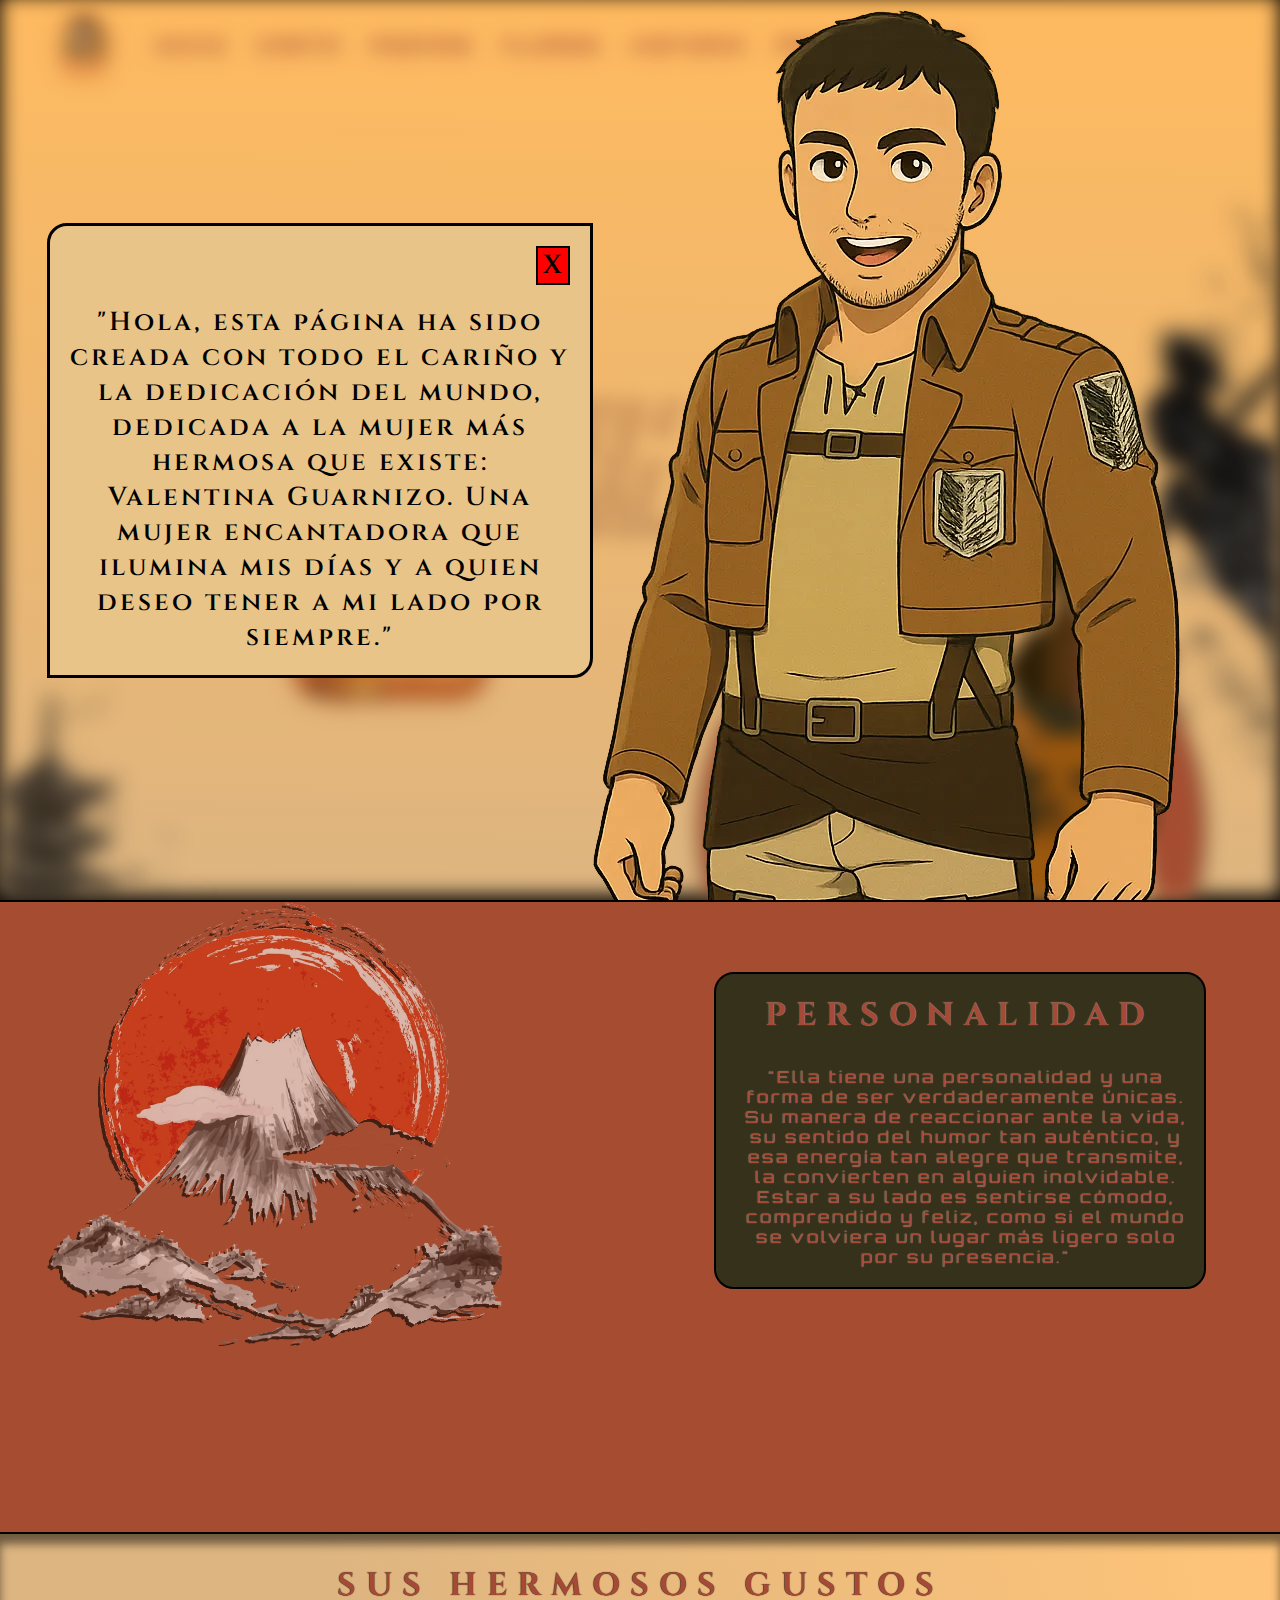
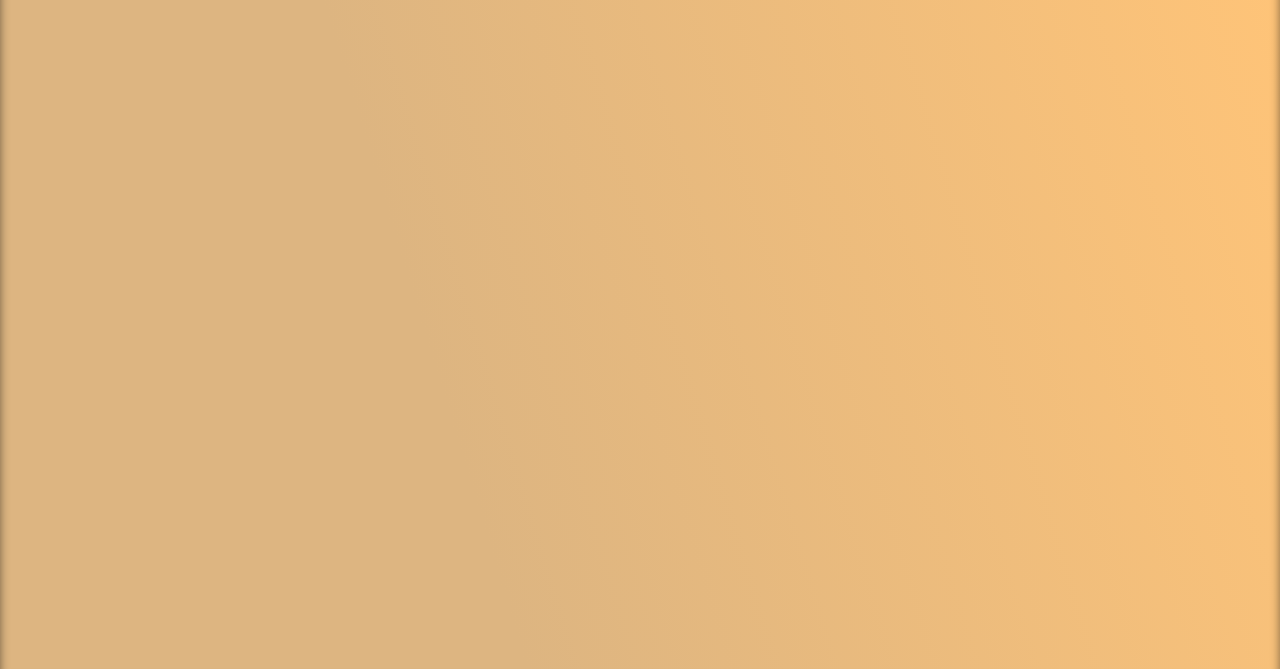
==== index.html @ e88a58d5 "prueba" ====
<!DOCTYPE html>
<html lang="en">
<head>
    <meta charset="UTF-8">
    <meta name="viewport" content="width=device-width, initial-scale=1.0">
    <title>PAGINA</title>
    <link rel="stylesheet" href="CSS/index.css">
    <link rel="icon" href="IMG/Logo.png">
</head>
<body class="body">
    <div class="proximamente">
        <p class="viaje">"Cuando el momento esté cerca, esta sección revelará la fecha y hora exacta de mi vuelo a Bucaramanga."</p>
    </div>
    <header class="pagina">
        <div class="intro">
            <div class="intro-mensaje">
                <div class="intro-carta">
                    <div class="cerrar-carta"><p class="x">X</p></div>
                    <p>"Hola, esta página ha sido creada con todo el cariño y la dedicación del mundo, dedicada a la mujer más hermosa que existe: Valentina Guarnizo. Una mujer encantadora que ilumina mis días y a quien deseo tener a mi lado por siempre."</p>
                </div>
            </div>
            <img class="intro-img" src="IMG/intro.webp" alt="">
        </div>
        <div class="menu">
            <div class="opciones-menu">
                <img class="logo" src="IMG/logo.webp" alt="">
                <p class="opciones">INICIO</p>
                <p class="opciones"><a href="">CARTA</a></p>
                <p class="opciones"><a href="">POEMAS</a></p>
                <p class="opciones"><a href="">FLORES</a></p>
                <p class="opciones"><a href="historias.html">HISTORIA</a></p>
                <p class="opciones proximo">PROXIMAMENTE</p>
            </div>
            <div class="text-menu">
                <h1 class="titulo">VALENTINA</h1>
                <p class="descripcion">"Ella no es como las demás. Es única, auténtica, un alma que brilla con luz propia. Su forma de ver el mundo, de reír, de cuidar a quienes ama, la convierte en alguien imposible de olvidar. En un mundo donde todo parece repetirse, ella es la excepción: una chica tan especial que parece sacada de un cuento, de esos que uno nunca quiere que terminen."</p>
                <img class="teddy" src="IMG/teddy.webp" alt="">
                <img class="torre" src="IMG/torre.webp" alt="">
            </div>
            <div class="imagen-container imagen-container-animation">
                <img class="samurai" src="IMG/samurai.webp" alt="">
                <img class="menu-img" src="IMG/valentina.webp" alt="">
            </div>
        </div>
    </header>
    <main>
        <div class="personalidad">
            <img class="titan" src="IMG/titan.webp" alt="">
            <img class="montaña" src="IMG/montaña.webp" alt="">
            <div class="personalidad-text">
                <div class="carta-personalidad">
                    <h1 class="titulo-personalidad">PERSONALIDAD</h1>
                    <p class="descripcion-personalidad">"Ella tiene una personalidad y una forma de ser verdaderamente únicas. Su manera de reaccionar ante la vida, su sentido del humor tan auténtico, y esa energía tan alegre que transmite, la convierten en alguien inolvidable. Estar a su lado es sentirse cómodo, comprendido y feliz, como si el mundo se volviera un lugar más ligero solo por su presencia."</p>
                </div>
            </div>
        </div>
        <div class="gustos">
            <h1 class="titulo-gustos" >SUS HERMOSOS GUSTOS</h1>
            <div class="container-tarjeta">
                <div class="tarjeta" >
                    <h2 class="titulo-gustos-tarjeta">FRESAS CON CREMA</h2>
                    <img class="img-tarjeta-fresas img-tarjeta" src="IMG/fresas.webp" alt="">
                    <div class="adiccional">
                        <p>"Ama las flores, Stitch y las crispetas con salsa de tomate."</p>
                    </div>
                </div>
                <div class="tarjeta" >
                    <h2 class="titulo-gustos-tarjeta">VOLEIBOL</h2>
                    <img class="img-tarjeta-voleibol img-tarjeta"  src="IMG/tdportada.webp" alt="">
                    <div class="adiccional">
                        <p>"Le gusta el voleibol, regañarme, enojarse… y yo, feliz. Ah, y también el taekwondo."</p>
                    </div>
                </div>
                <div class="tarjeta" >
                    <h2 class="titulo-gustos-tarjeta">VIDEOJUEGOS</h2>
                    <img class="img-tarjeta-videojuegos img-tarjeta" src="IMG/videojuegos.webp" alt="">
                    <div class="adiccional">
                        <p>"Ama Resident Evil, construir en Minecraft y jugar Roblox. Yo, feliz con cualquier juego… si es con ella."</p>
                    </div>
                </div>
            </div>
        </div>
    </main>
    <script src="JS/index.js"></script>
</body>
</html>
---- CSS/index.css ----
@import url('https://fonts.googleapis.com/css2?family=Orbitron:wght@400;700&display=swap');
@import url('https://fonts.googleapis.com/css2?family=Cinzel:wght@400;700&display=swap');
body {
    font-family: 'Orbitron', sans-serif;
    height: 100vh;
    background: rgb(221,181,129);
    background: linear-gradient(1deg, rgba(221,181,129,1) 0%, rgba(255,186,95,1) 100%); 
    color: var(--letra);
    overflow-x: hidden;
}
.proximamente{
    position: fixed;
    z-index: 5;
    text-align: center;
    height: 90px;
    width:100%;
    transform: translateY(-150px);
    color: #fff;
    text-shadow: -1px 1px #000;
    align-items: center;
    justify-content: center;
}
.proximamenteAnimacion{
    animation: proximamente 8s;
}
@keyframes proximamente {
    0%, 100%{
        transform: translateY(-150px);
    } 5%, 95%{
        transform: translateY(0px);
    }
}
.viaje{
    border-radius: 0px 0px 10px 10px;
    border: solid 2px #000;
    height: 100%;
    padding: 10px;
    display: flex;
    justify-content: center;
    align-items: center;
    margin: 0 auto;
    text-align: center;
    background: #ac5737;
    width: 50%;
}

:root{
    --fondo:#ddb581;
    --color-secundario:  #a64d31;
    --letra: #a54a37;
}
*{
    text-decoration: none;
    margin: 0;
    padding: 0;
    color: var(--colores-letras);
    letter-spacing: 3px;
    user-select: none;
}
.menu{
    position: relative;
    height: 100vh;
    overflow: hidden;
    filter: blur(10px);
}
.intro{
    z-index: 2;
    position:absolute;
    width: 100%;
    height: 100%;
    display: grid;
    grid-template-columns: 50% 50%;
}

.intro-mensaje{
    display: flex;
    justify-content: center;
    align-items: center;
}
.intro-carta{
    text-align: center;
    font-weight: 600;
    font-family: 'Cinzel', serif;
    font-size: 26px;
    padding: 20px;
    color: #000;
    background: #e9c488;
    border-radius: 20px 0px 20px 0px;
    border: solid 3px #000;
    width: 500px;
    height: fit-content;
}
.x{
    width: fit-content;
    background: red;
    border: solid 2px #000;
    width: 30px;
    cursor: pointer;
    margin-bottom: 10px;
    z-index: 3;
}
.cerrar-carta{
    display: flex;
    flex-direction: row-reverse;
    width: 100%;
    color: #000;
    margin-bottom: 10px;
}
.intro-img{
    position: absolute;
    z-index: 2;
    right: -10%;
}
.logo{
    width: 70px;
    margin-right: 20px;
}
.opciones-menu{
    display: flex;
    margin-top: 10px;
    margin-left: 50px;
    align-items: center;
}
.opciones{
    font-weight: 800;
    margin: 15px;
    cursor: pointer;
    font-size: 17px;
    transition: 100ms;
    text-shadow: 0px 0px 1px var(--color-secundario);
}
.opciones:hover{
    opacity: 0.7;
    transform: translateY(-2px);
}
.imagen-container{
    width: 500px;
    border-radius: 50%;
    height: 500px;
    right: 6%;
    bottom: -20%;
    position: absolute;
    background: var(--color-secundario);
    box-shadow: 0px 0px 8px #35301a;
    animation: zoom-alreves 3s infinite;
    will-change: animation;
    border: solid 1px #000;
}
@keyframes zoom-alreves {
    0%,100%{
        transform: scale(1.07);
        opacity: 0.9;
    } 50%{
        transform: scale(1.0);
        opacity: 1;
    }
}
.menu-img{
    position: absolute;
    width: 700px;
    top: -150px;
    right: -100px;
    animation: zoom 3s infinite;
    will-change: animation;
}
@keyframes zoom {
    0%,100%{
        transform: scale(1.0) rotate(0deg) translateX(0px);
        opacity: 1;
    } 50%{
        transform: scale(1.12) rotate(-4deg) translateX(-30px);
    } 
}
.text-menu{
    width: 600px;
    height: 100%;
    text-align: center;
    display: flex;
    flex-direction: column;
    justify-content: center;
    margin-left: 90px;
}
.titulo{
    letter-spacing: 10px;
    font-family: 'Cinzel', serif;
    margin-bottom: 40px;
    font-size: 40px;
    animation: parpadeo 2s infinite;
    text-shadow: 0px 0px 2px #000;
}
.descripcion{
    text-shadow: 0px 0px 2px #000;
}
@keyframes parpadeo {
    0%,100%{
        opacity: 1;
        transform: scale(1.03);
    } 50%{
        opacity: 0.8;
        transform: scale(1);
    }
}
.teddy{
    width: 200px;
    margin: 0 auto;
    opacity: 0.8;
    cursor: pointer;
    filter: drop-shadow(0px 0px 8px var(--color-secundario));
    transition: 200ms;
}
.teddy:hover{
    transform: scale(1.08) translateY(-5px) rotate(2deg);
    opacity: 1;
}
.pagina{
    height: 100vh;
    box-shadow: inset 0px -5px 20px #000;
    position: relative;
    overflow: hidden;
}
.samurai{
    position: absolute;
    right: -55%;
    width: 400px;
    top: -70%;
    rotate: -30deg;
    filter: drop-shadow(0px 0px 8px #000);
}
.torre{
    position: absolute;
    width: 350px;
    z-index: 1;
    will-change: animation;
    left: -8%;
    bottom: -30%;
    filter: drop-shadow(0px 0px 8px #000);
    transform: scale(0.8);
    opacity: 0.8;
    transition: 500ms;
}
.torre:hover{
    transform: scale(0.9);
    opacity: 0.9;
}

/* Main */
.personalidad{
    height: 70vh;
    background: var(--color-secundario);
    border-top: solid 2px #000;
    overflow: hidden;
    display: grid;
    grid-template-columns: 50% 50%;
    position: relative;
}

.titan{
    width: 700px;
    filter: drop-shadow(-3px 3px 0px #000);
    opacity: 0;
    transform: translateX(-400px);
    z-index: 1;
    
    transition: 500ms;
}
.titanAnimacion{
    transition-delay: 200ms;
    opacity: 1;
    transform: translateX(0px);
}

.personalidad-text{
    text-shadow: 0px 0px 1px #ffffffa2;
    color: var(--letra);
    width: 100%;
    height: 100%;
    text-align: center;
}
.titulo-personalidad{
    letter-spacing: 10px;
    font-family: 'Cinzel', serif;
    animation: parpadeo 2s infinite;
    margin-bottom: 30px;
}
.descripcion-personalidad{
    z-index: 1;
    width: 460px;
    margin: 0 auto;
}
.carta-personalidad{
    width: 70%;
    border: solid 2px #000;
    margin: 0 auto;
    margin-top: 70px;
    padding: 20px;
    background: #36311a;
    position: relative;
    border-radius: 20px;
}
.montaña{
    filter: drop-shadow(-3px 3px 0px #000);
    opacity: 0.6;
    position: absolute;
    width: 550px;
    top: -10%;
}
.tarjeta{
    position: relative;
    text-align: center;
    height: 400px;
    border: solid 2px #000;
    width: 350px;
    margin: 20px;
    border-radius: 15px;
    overflow: hidden;
    padding: 15px;
    background: rgb(166,77,49);
    background: linear-gradient(73deg, rgba(166,77,49,1) 35%, rgba(161,50,16,1) 100%);     
    color: var(--fondo);
    cursor: pointer;
    box-shadow: 0px 0px 8px #000;
}
.container-tarjeta{
    justify-content: center;
    align-items: center;
    display: flex;
    flex-direction: row;
    flex-wrap: wrap;
    opacity: 0;
    transition: 500ms;
}
.container-tarjeta-animation{
    transition-delay: 200ms;
    opacity: 1;
}
.gustos{
    
    box-shadow: inset 0px 10px 10px #00000081;
    text-align: center;
    padding-bottom: 30px;
    padding-top: 30px;
    text-shadow: 0px 0px 1px #000;
    font-family: 'Cinzel', serif;
    background: rgb(221,181,129);
    background: linear-gradient(73deg, rgba(221,181,129,1) 35%, rgba(255,196,120,1) 100%);
    border-top: solid 2px #000;
    width: 100%;
    height: 75vh;
    overflow: hidden;
}
.img-tarjeta{
    transition: 200ms;
}
.img-tarjeta:hover{
    transform: translateY(-8px) scale(1.04);
    filter: drop-shadow(-20px 10px 20px #00000096);
}
.img-tarjeta-fresas{
    width: 350px;
}

.img-tarjeta-voleibol{
    position: absolute;
    left: -10%;
    width: 520px;
}
.img-tarjeta-videojuegos{
    width: 600px;
    position: absolute;
    left: -10%;
    bottom: -10%;
}
.titulo-gustos{
    animation: parpadeo 2s infinite;
    letter-spacing: 10px;
}
.titulo-gustos-tarjeta{
    width: 100%;
    text-shadow: 0px 0px 8px #000;
    padding-bottom: 10px;
}
.adiccional{
    position: absolute;
    bottom: 0;
    right: 0;
    padding-bottom: 5px;
    padding-top: 5px;
    z-index: 2;
    width: 100%;
    text-shadow: -1px 1px #000;
    background: var(--color-secundario);
    font-size: 13px;
    color: #fff;
}
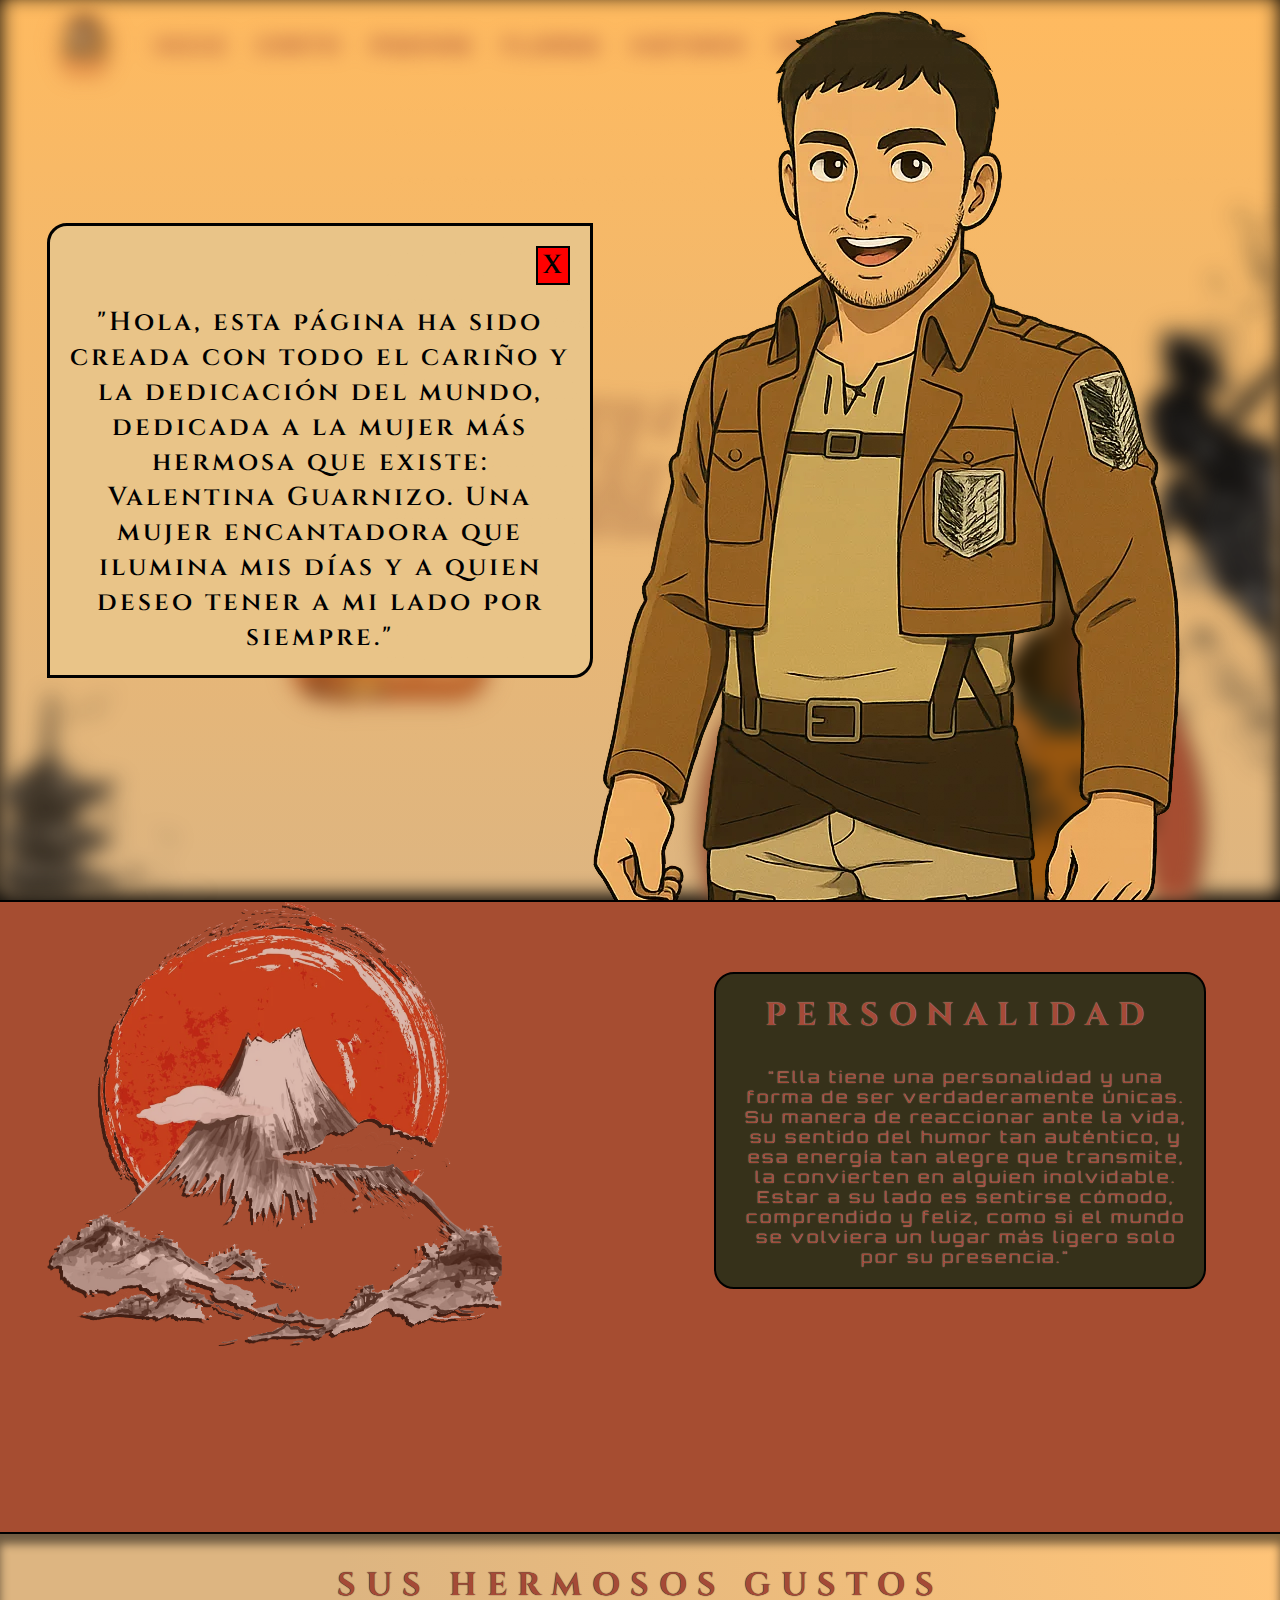
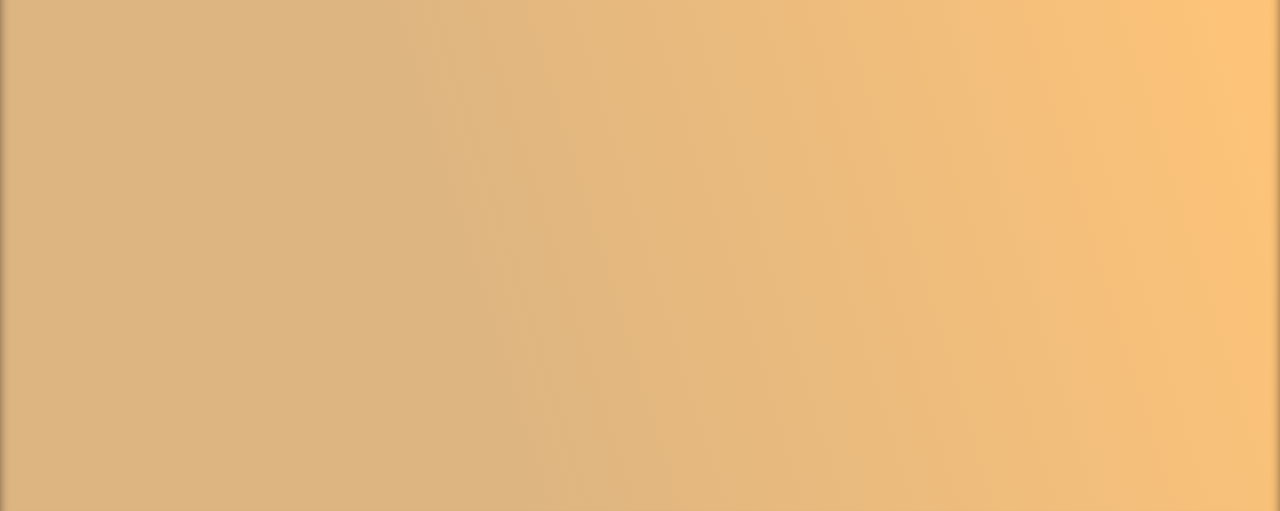
==== commit 16a8a1b5: "Arreglos" ====
--- a/index.html
+++ b/index.html
@@ -3,9 +3,9 @@
 <head>
     <meta charset="UTF-8">
     <meta name="viewport" content="width=device-width, initial-scale=1.0">
-    <title>PAGINA</title>
+    <title>Valentina</title>
     <link rel="stylesheet" href="CSS/index.css">
-    <link rel="icon" href="IMG/Logo.png">
+    <link rel="icon" href="IMG/logo.webp">
 </head>
 <body class="body">
     <div class="proximamente">
@@ -66,7 +66,7 @@
                 </div>
                 <div class="tarjeta" >
                     <h2 class="titulo-gustos-tarjeta">VOLEIBOL</h2>
-                    <img class="img-tarjeta-voleibol img-tarjeta"  src="IMG/tdportada.webp" alt="">
+                    <img class="img-tarjeta-voleibol img-tarjeta"  src="IMG/volei.webp" alt="">
                     <div class="adiccional">
                         <p>"Le gusta el voleibol, regañarme, enojarse… y yo, feliz. Ah, y también el taekwondo."</p>
                     </div>
--- a/CSS/index.css
+++ b/CSS/index.css
@@ -345,7 +345,7 @@
     background: linear-gradient(73deg, rgba(221,181,129,1) 35%, rgba(255,196,120,1) 100%);
     border-top: solid 2px #000;
     width: 100%;
-    height: 75vh;
+    height: fit-content;
     overflow: hidden;
 }
 .img-tarjeta{
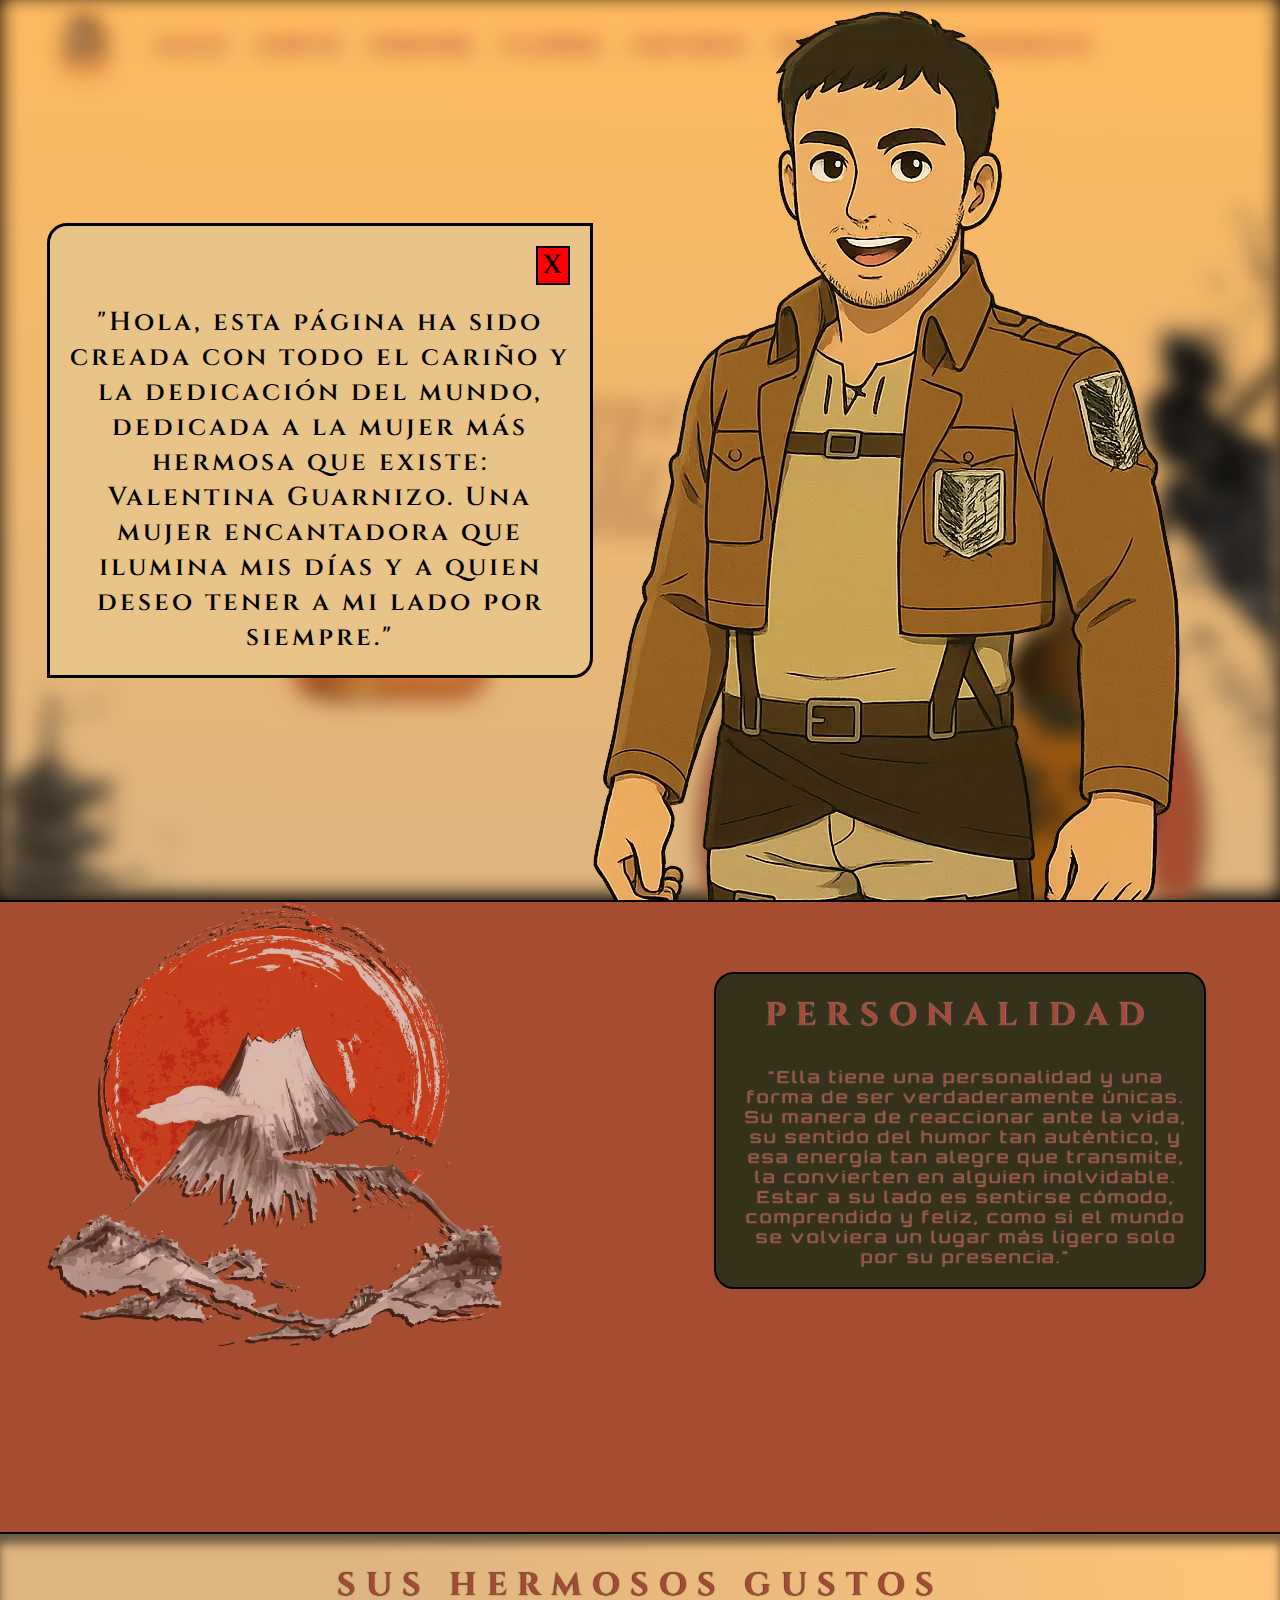
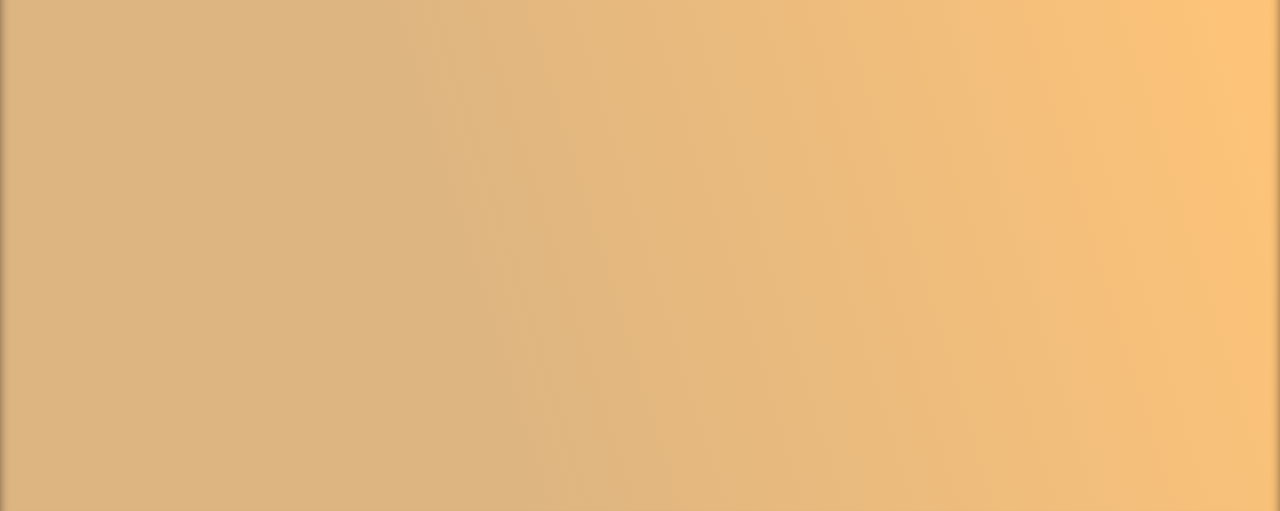
==== commit d542cc62: "Agregando carrusel" ====
--- a/index.html
+++ b/index.html
@@ -8,79 +8,87 @@
     <link rel="icon" href="IMG/logo.webp">
 </head>
 <body class="body">
-    <div class="proximamente">
-        <p class="viaje">"Cuando el momento esté cerca, esta sección revelará la fecha y hora exacta de mi vuelo a Bucaramanga."</p>
-    </div>
-    <header class="pagina">
-        <div class="intro">
-            <div class="intro-mensaje">
-                <div class="intro-carta">
-                    <div class="cerrar-carta"><p class="x">X</p></div>
-                    <p>"Hola, esta página ha sido creada con todo el cariño y la dedicación del mundo, dedicada a la mujer más hermosa que existe: Valentina Guarnizo. Una mujer encantadora que ilumina mis días y a quien deseo tener a mi lado por siempre."</p>
+    <div class="carrusel">
+        <div class="inicio">
+            <div class="proximamente">
+                <p class="viaje">"Cuando el momento esté cerca, esta sección revelará la fecha y hora exacta de mi vuelo a Bucaramanga."</p>
+            </div>
+            <header class="pagina">
+                <div class="intro">
+                    <div class="intro-mensaje">
+                        <div class="intro-carta">
+                            <div class="cerrar-carta"><p class="x">X</p></div>
+                            <p>"Hola, esta página ha sido creada con todo el cariño y la dedicación del mundo, dedicada a la mujer más hermosa que existe: Valentina Guarnizo. Una mujer encantadora que ilumina mis días y a quien deseo tener a mi lado por siempre."</p>
+                        </div>
+                    </div>
+                    <img class="intro-img" src="IMG/intro.webp" alt="">
                 </div>
-            </div>
-            <img class="intro-img" src="IMG/intro.webp" alt="">
-        </div>
-        <div class="menu">
-            <div class="opciones-menu">
-                <img class="logo" src="IMG/logo.webp" alt="">
-                <p class="opciones">INICIO</p>
-                <p class="opciones"><a href="">CARTA</a></p>
-                <p class="opciones"><a href="">POEMAS</a></p>
-                <p class="opciones"><a href="">FLORES</a></p>
-                <p class="opciones"><a href="historias.html">HISTORIA</a></p>
-                <p class="opciones proximo">PROXIMAMENTE</p>
-            </div>
-            <div class="text-menu">
-                <h1 class="titulo">VALENTINA</h1>
-                <p class="descripcion">"Ella no es como las demás. Es única, auténtica, un alma que brilla con luz propia. Su forma de ver el mundo, de reír, de cuidar a quienes ama, la convierte en alguien imposible de olvidar. En un mundo donde todo parece repetirse, ella es la excepción: una chica tan especial que parece sacada de un cuento, de esos que uno nunca quiere que terminen."</p>
-                <img class="teddy" src="IMG/teddy.webp" alt="">
-                <img class="torre" src="IMG/torre.webp" alt="">
-            </div>
-            <div class="imagen-container imagen-container-animation">
-                <img class="samurai" src="IMG/samurai.webp" alt="">
-                <img class="menu-img" src="IMG/valentina.webp" alt="">
-            </div>
-        </div>
-    </header>
-    <main>
-        <div class="personalidad">
-            <img class="titan" src="IMG/titan.webp" alt="">
-            <img class="montaña" src="IMG/montaña.webp" alt="">
-            <div class="personalidad-text">
-                <div class="carta-personalidad">
-                    <h1 class="titulo-personalidad">PERSONALIDAD</h1>
-                    <p class="descripcion-personalidad">"Ella tiene una personalidad y una forma de ser verdaderamente únicas. Su manera de reaccionar ante la vida, su sentido del humor tan auténtico, y esa energía tan alegre que transmite, la convierten en alguien inolvidable. Estar a su lado es sentirse cómodo, comprendido y feliz, como si el mundo se volviera un lugar más ligero solo por su presencia."</p>
-                </div>
-            </div>
-        </div>
-        <div class="gustos">
-            <h1 class="titulo-gustos" >SUS HERMOSOS GUSTOS</h1>
-            <div class="container-tarjeta">
-                <div class="tarjeta" >
-                    <h2 class="titulo-gustos-tarjeta">FRESAS CON CREMA</h2>
-                    <img class="img-tarjeta-fresas img-tarjeta" src="IMG/fresas.webp" alt="">
-                    <div class="adiccional">
-                        <p>"Ama las flores, Stitch y las crispetas con salsa de tomate."</p>
+                <div class="menu">
+                    <div class="opciones-menu">
+                        <img class="logo" src="IMG/logo.webp" alt="">
+                        <p class="opciones">INICIO</p>
+                        <p class="opciones"><a href="">CARTA</a></p>
+                        <p class="opciones"><a href="">POEMAS</a></p>
+                        <p class="opciones"><a href="">FLORES</a></p>
+                        <p class="opciones"><a href="historias.html">HISTORIA</a></p>
+                        <p class="opciones animes">ANIMES</p>
+                        <p class="opciones proximo">PROXIMAMENTE</p>
+                    </div>
+                    <div class="text-menu">
+                        <h1 class="titulo">VALENTINA</h1>
+                        <p class="descripcion">"Ella no es como las demás. Es única, auténtica, un alma que brilla con luz propia. Su forma de ver el mundo, de reír, de cuidar a quienes ama, la convierte en alguien imposible de olvidar. En un mundo donde todo parece repetirse, ella es la excepción: una chica tan especial que parece sacada de un cuento, de esos que uno nunca quiere que terminen."</p>
+                        <img class="teddy" src="IMG/teddy.webp" alt="">
+                        <img class="torre" src="IMG/torre.webp" alt="">
+                    </div>
+                    <div class="imagen-container imagen-container-animation">
+                        <img class="samurai" src="IMG/samurai.webp" alt="">
+                        <img class="menu-img" src="IMG/valentina.webp" alt="">
                     </div>
                 </div>
-                <div class="tarjeta" >
-                    <h2 class="titulo-gustos-tarjeta">VOLEIBOL</h2>
-                    <img class="img-tarjeta-voleibol img-tarjeta"  src="IMG/volei.webp" alt="">
-                    <div class="adiccional">
-                        <p>"Le gusta el voleibol, regañarme, enojarse… y yo, feliz. Ah, y también el taekwondo."</p>
+            </header>
+            <main>
+                <div class="personalidad">
+                    <img class="titan" src="IMG/titan.webp" alt="">
+                    <img class="montaña" src="IMG/montaña.webp" alt="">
+                    <div class="personalidad-text">
+                        <div class="carta-personalidad">
+                            <h1 class="titulo-personalidad">PERSONALIDAD</h1>
+                            <p class="descripcion-personalidad">"Ella tiene una personalidad y una forma de ser verdaderamente únicas. Su manera de reaccionar ante la vida, su sentido del humor tan auténtico, y esa energía tan alegre que transmite, la convierten en alguien inolvidable. Estar a su lado es sentirse cómodo, comprendido y feliz, como si el mundo se volviera un lugar más ligero solo por su presencia."</p>
+                        </div>
                     </div>
                 </div>
-                <div class="tarjeta" >
-                    <h2 class="titulo-gustos-tarjeta">VIDEOJUEGOS</h2>
-                    <img class="img-tarjeta-videojuegos img-tarjeta" src="IMG/videojuegos.webp" alt="">
-                    <div class="adiccional">
-                        <p>"Ama Resident Evil, construir en Minecraft y jugar Roblox. Yo, feliz con cualquier juego… si es con ella."</p>
+                <div class="gustos">
+                    <h1 class="titulo-gustos" >SUS HERMOSOS GUSTOS</h1>
+                    <div class="container-tarjeta">
+                        <div class="tarjeta" >
+                            <h2 class="titulo-gustos-tarjeta">FRESAS CON CREMA</h2>
+                            <img class="img-tarjeta-fresas img-tarjeta" src="IMG/fresas.webp" alt="">
+                            <div class="adiccional">
+                                <p>"Ama las flores, Stitch y las crispetas con salsa de tomate."</p>
+                            </div>
+                        </div>
+                        <div class="tarjeta" >
+                            <h2 class="titulo-gustos-tarjeta">VOLEIBOL</h2>
+                            <img class="img-tarjeta-voleibol img-tarjeta"  src="IMG/volei.webp" alt="">
+                            <div class="adiccional">
+                                <p>"Le gusta el voleibol, regañarme, enojarse… y yo, feliz. Ah, y también el taekwondo."</p>
+                            </div>
+                        </div>
+                        <div class="tarjeta" >
+                            <h2 class="titulo-gustos-tarjeta">VIDEOJUEGOS</h2>
+                            <img class="img-tarjeta-videojuegos img-tarjeta" src="IMG/videojuegos.webp" alt="">
+                            <div class="adiccional">
+                                <p>"Ama Resident Evil, construir en Minecraft y jugar Roblox. Yo, feliz con cualquier juego… si es con ella."</p>
+                            </div>
+                        </div>
                     </div>
                 </div>
-            </div>
+            </main>
         </div>
-    </main>
+        <div>
+            <h1>HOLA</h1>
+        </div>
+    </div>
     <script src="JS/index.js"></script>
 </body>
 </html>--- a/CSS/index.css
+++ b/CSS/index.css
@@ -392,3 +392,26 @@
     font-size: 13px;
     color: #fff;
 }
+.inicio{
+    width: 100vw;
+}
+
+.body{
+    width: 100vw;
+}
+.carrusel{
+    position: absolute;
+    top: 0;
+    left: 0;
+    height: fit-content;
+    right: 0;
+    bottom: 0;
+    transform: translateX(0vw);
+    display: flex;
+    width: fit-content;
+    transition: 600ms;
+}
+.animeCarrusel{
+    transform: translateX(-100vw);
+    transition: 600ms;
+}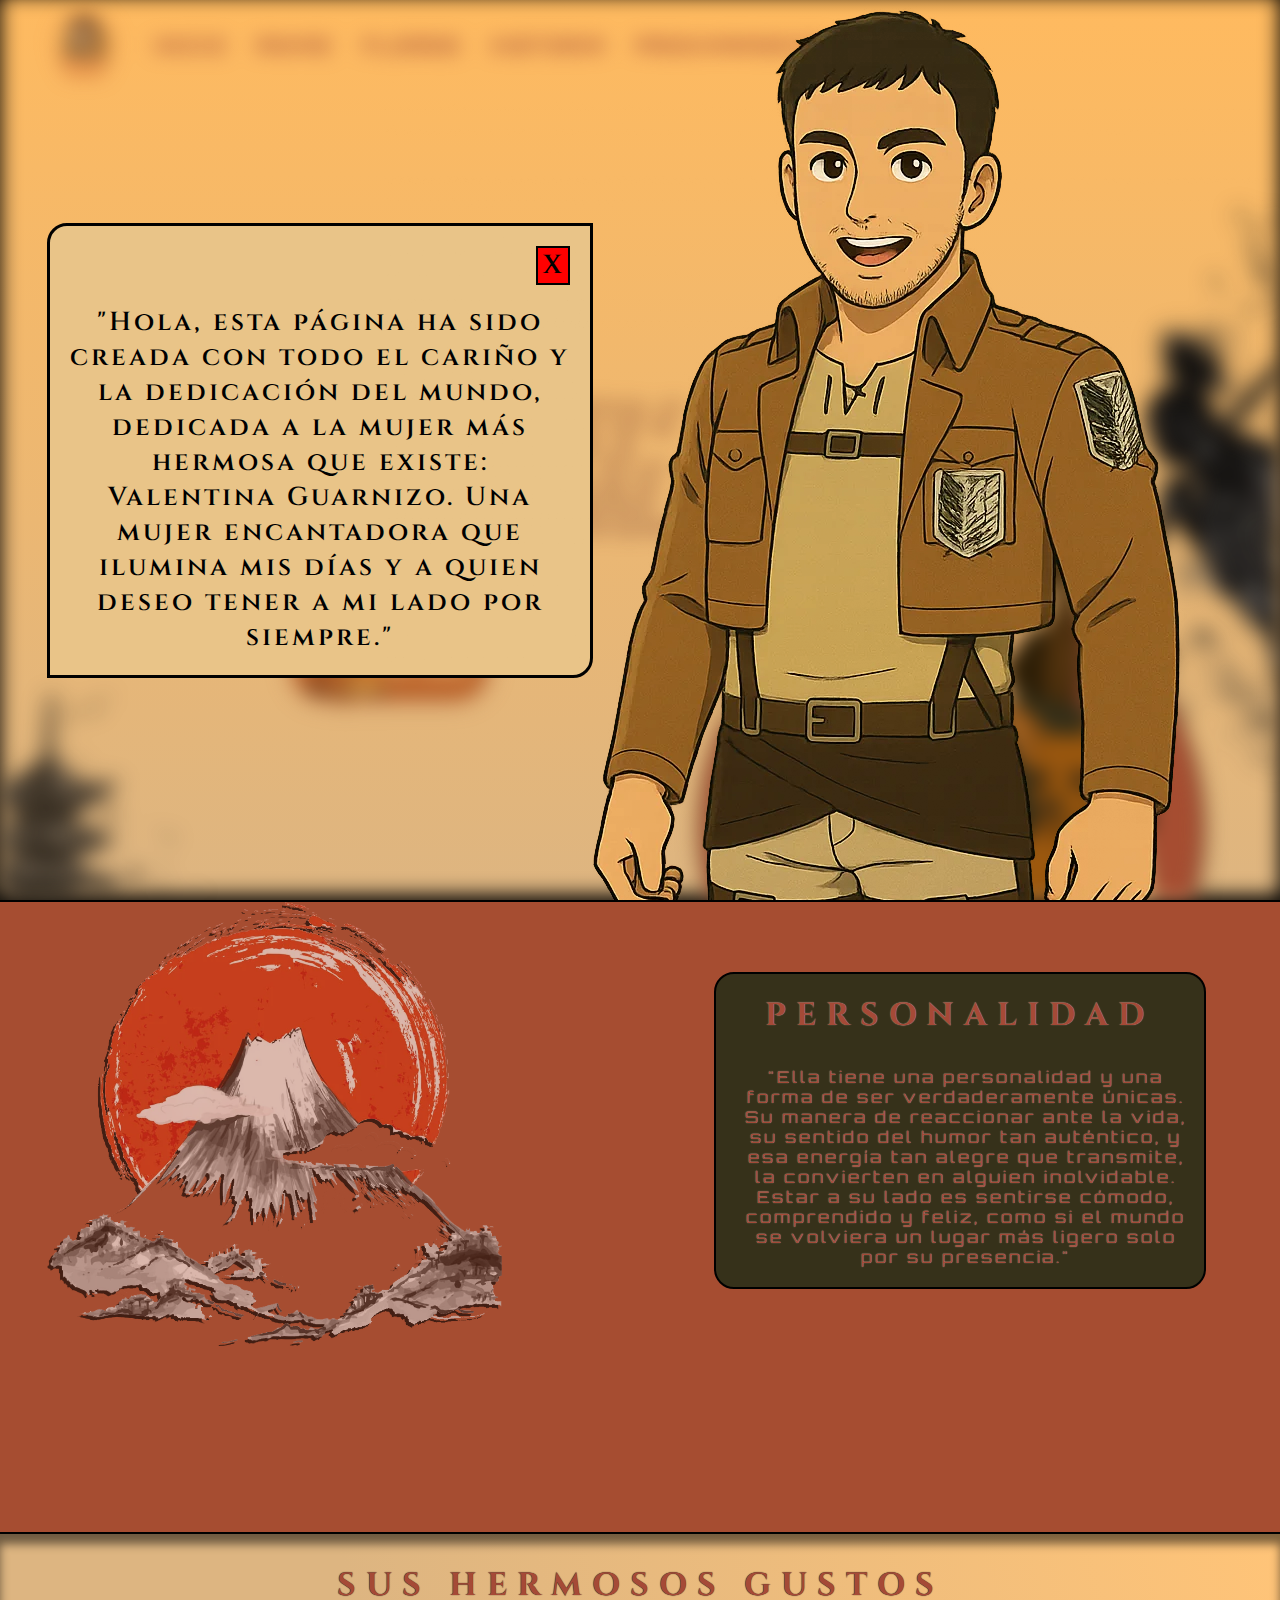
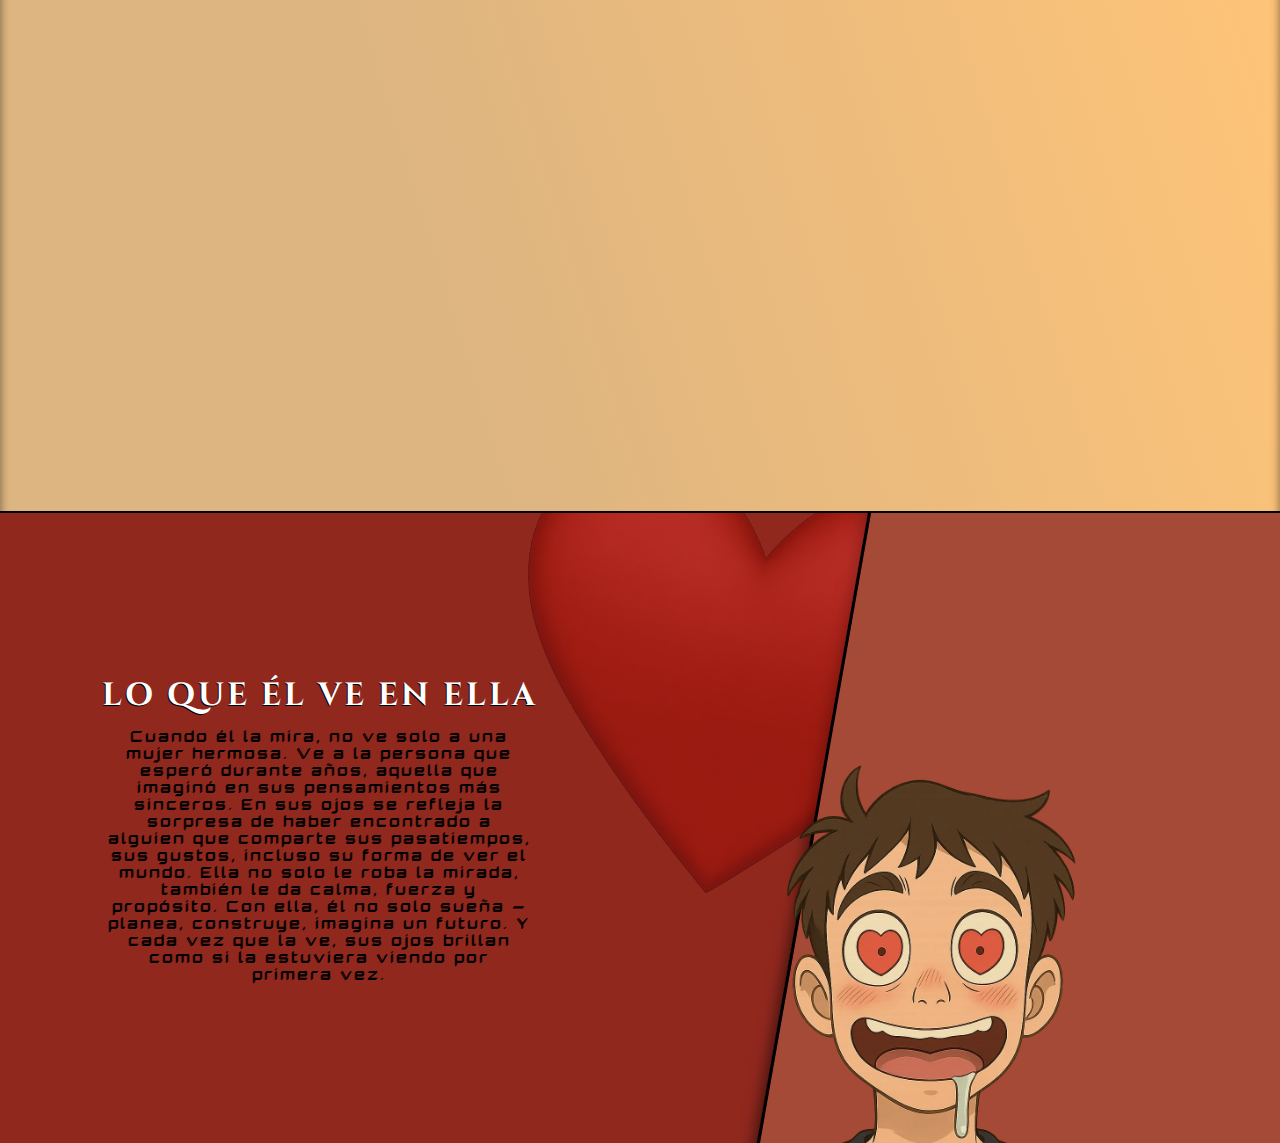
==== commit e7a0b2e4: "New codigo" ====
--- a/index.html
+++ b/index.html
@@ -27,11 +27,9 @@
                     <div class="opciones-menu">
                         <img class="logo" src="IMG/logo.webp" alt="">
                         <p class="opciones">INICIO</p>
-                        <p class="opciones"><a href="">CARTA</a></p>
-                        <p class="opciones"><a href="">POEMAS</a></p>
+                        <p class="opciones animes">ANIME</p>
                         <p class="opciones"><a href="">FLORES</a></p>
                         <p class="opciones"><a href="historias.html">HISTORIA</a></p>
-                        <p class="opciones animes">ANIMES</p>
                         <p class="opciones proximo">PROXIMAMENTE</p>
                     </div>
                     <div class="text-menu">
@@ -83,6 +81,16 @@
                         </div>
                     </div>
                 </div>
+                <div class="LaVeo">
+                    <div class="titulo-contain">
+                        <div class="fondo"><img class="corazon" src="IMG/corazon.webp" alt=""></div>
+                        <div class="titulo-enamorado">
+                            <h1>LO QUE ÉL VE EN ELLA</h1>
+                            <p>Cuando él la mira, no ve solo a una mujer hermosa. Ve a la persona que esperó durante años, aquella que imaginó en sus pensamientos más sinceros. En sus ojos se refleja la sorpresa de haber encontrado a alguien que comparte sus pasatiempos, sus gustos, incluso su forma de ver el mundo. Ella no solo le roba la mirada, también le da calma, fuerza y propósito. Con ella, él no solo sueña —planea, construye, imagina un futuro. Y cada vez que la ve, sus ojos brillan como si la estuviera viendo por primera vez.</p>
+                        </div>
+                    </div>
+                    <img class="enamorado" src="IMG/enamorado.webp" alt="">
+                </div>
             </main>
         </div>
         <div>
--- a/CSS/index.css
+++ b/CSS/index.css
@@ -411,7 +411,77 @@
     width: fit-content;
     transition: 600ms;
 }
+h1{
+    animation: parpadeo 2s infinite;
+    font-family: 'Cinzel', serif;
+}
 .animeCarrusel{
     transform: translateX(-100vw);
     transition: 600ms;
+}
+.LaVeo{
+    display: grid;
+    position: relative;
+    grid-template-columns: 50% 50%;
+    background: var(--letra);
+    border-top: solid 2px #000;
+    height: 70vh;
+    overflow: hidden;
+    color: #000;
+}
+.enamorado{
+    position: absolute;
+    width: 450px;
+    right: 10%;
+    bottom: -30vh;
+    z-index: 1;
+    animation: enamorado 1s infinite;
+    will-change: animation;
+}
+@keyframes enamorado {
+    0%,100%{
+        transform: scale(1.0);
+        filter: drop-shadow(0px 0px 2px #ae0a0a);
+    } 50%{
+        transform: scale(1.1);
+        filter: drop-shadow(0px 0px 18px #ae0a0a);
+    }
+}
+.titulo-enamorado{
+    width: 70%;
+    text-align: center;
+    text-shadow: -1px 1px #000;
+    color: #ffffff;
+    z-index: 2;
+}
+.titulo-enamorado p{
+    font-size: 14px;
+    width: 95%;
+    margin: 0 auto;
+    margin-top: 10px;
+    color: #000000;
+}
+.titulo-contain{
+    display: flex;
+    justify-content: center;
+    align-items: center;
+    width: 100%;
+    height: 100%;
+    position: relative;
+}
+.fondo{
+    border-right: solid 2px #000;
+    position: absolute;
+    background: #7a000074;
+    width: 95%;
+    overflow: hidden;
+    height: 100%;
+    transform: rotate(10deg) scale(1.6);
+    box-shadow: inset -1px 0px 10px #000000a5;
+}
+.corazon{
+    width: 360px;
+    position: absolute;
+    right: -20%;
+    opacity: 0.5;
 }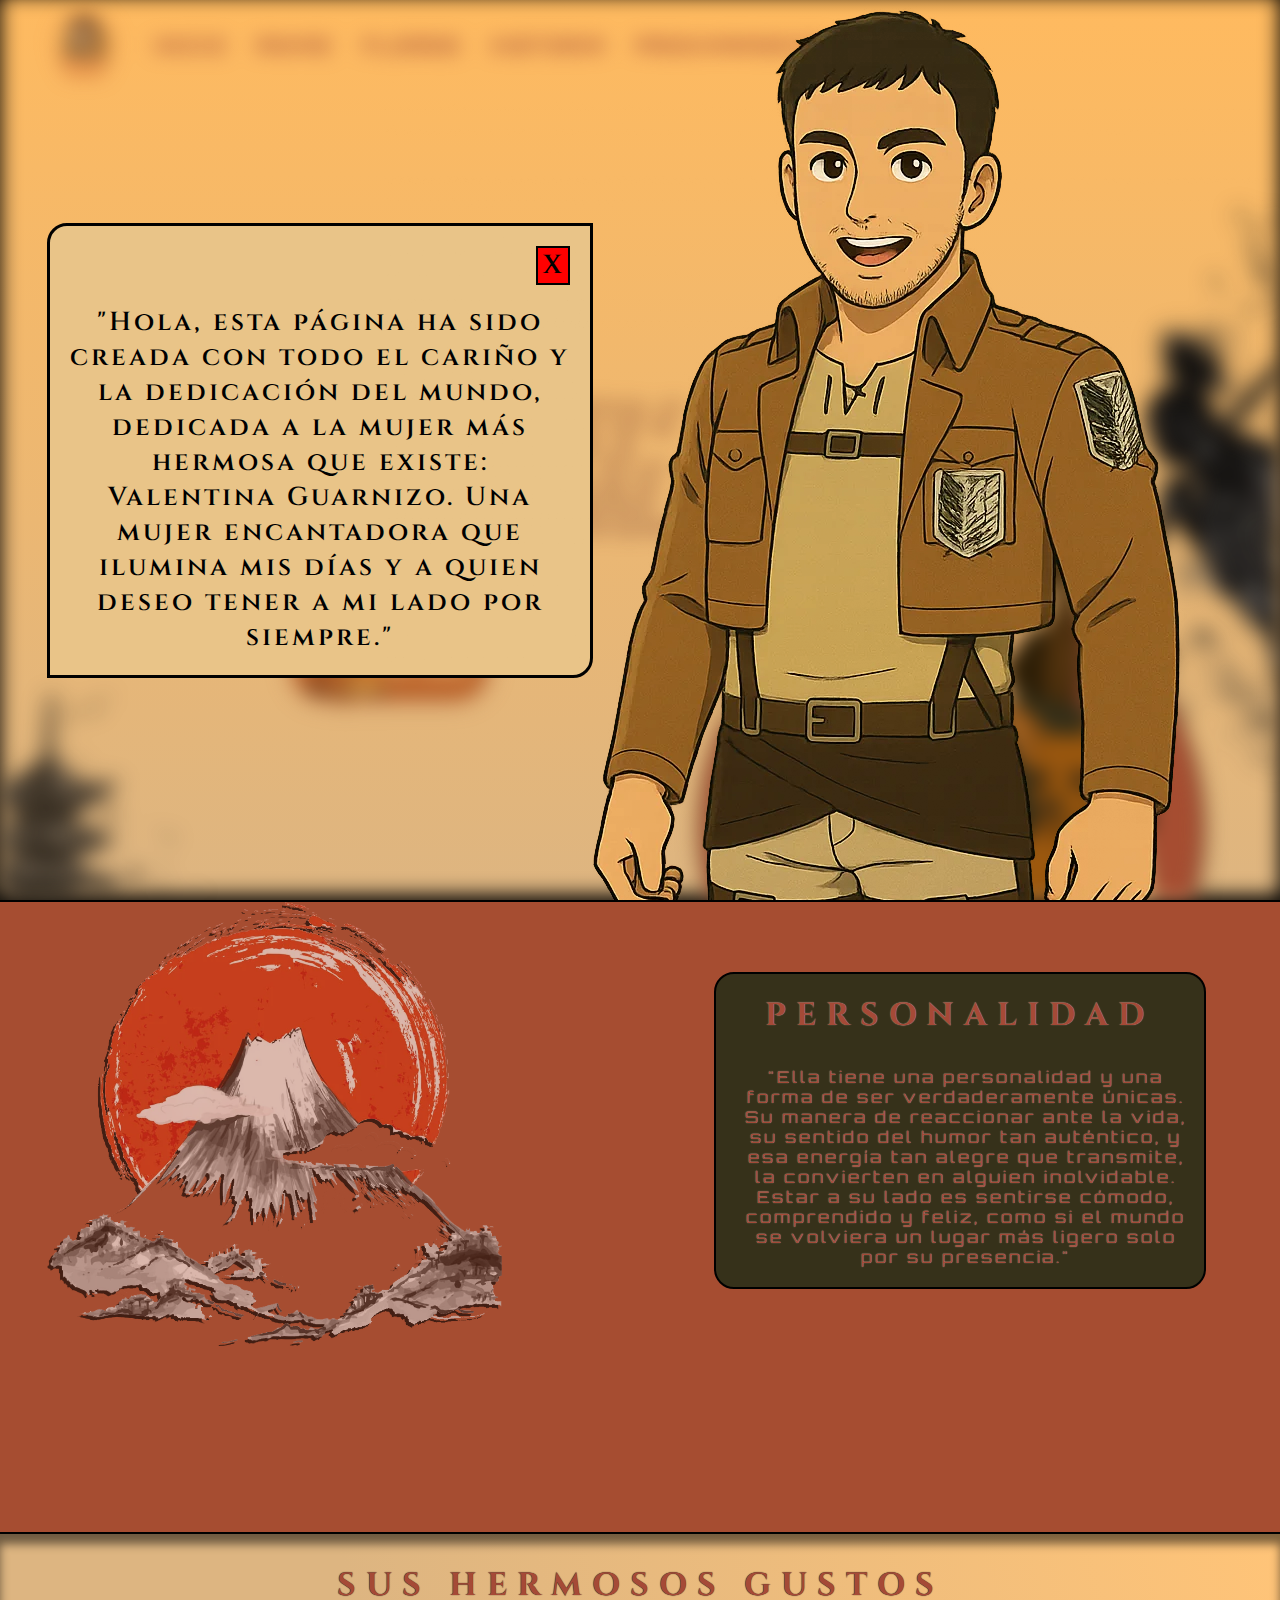
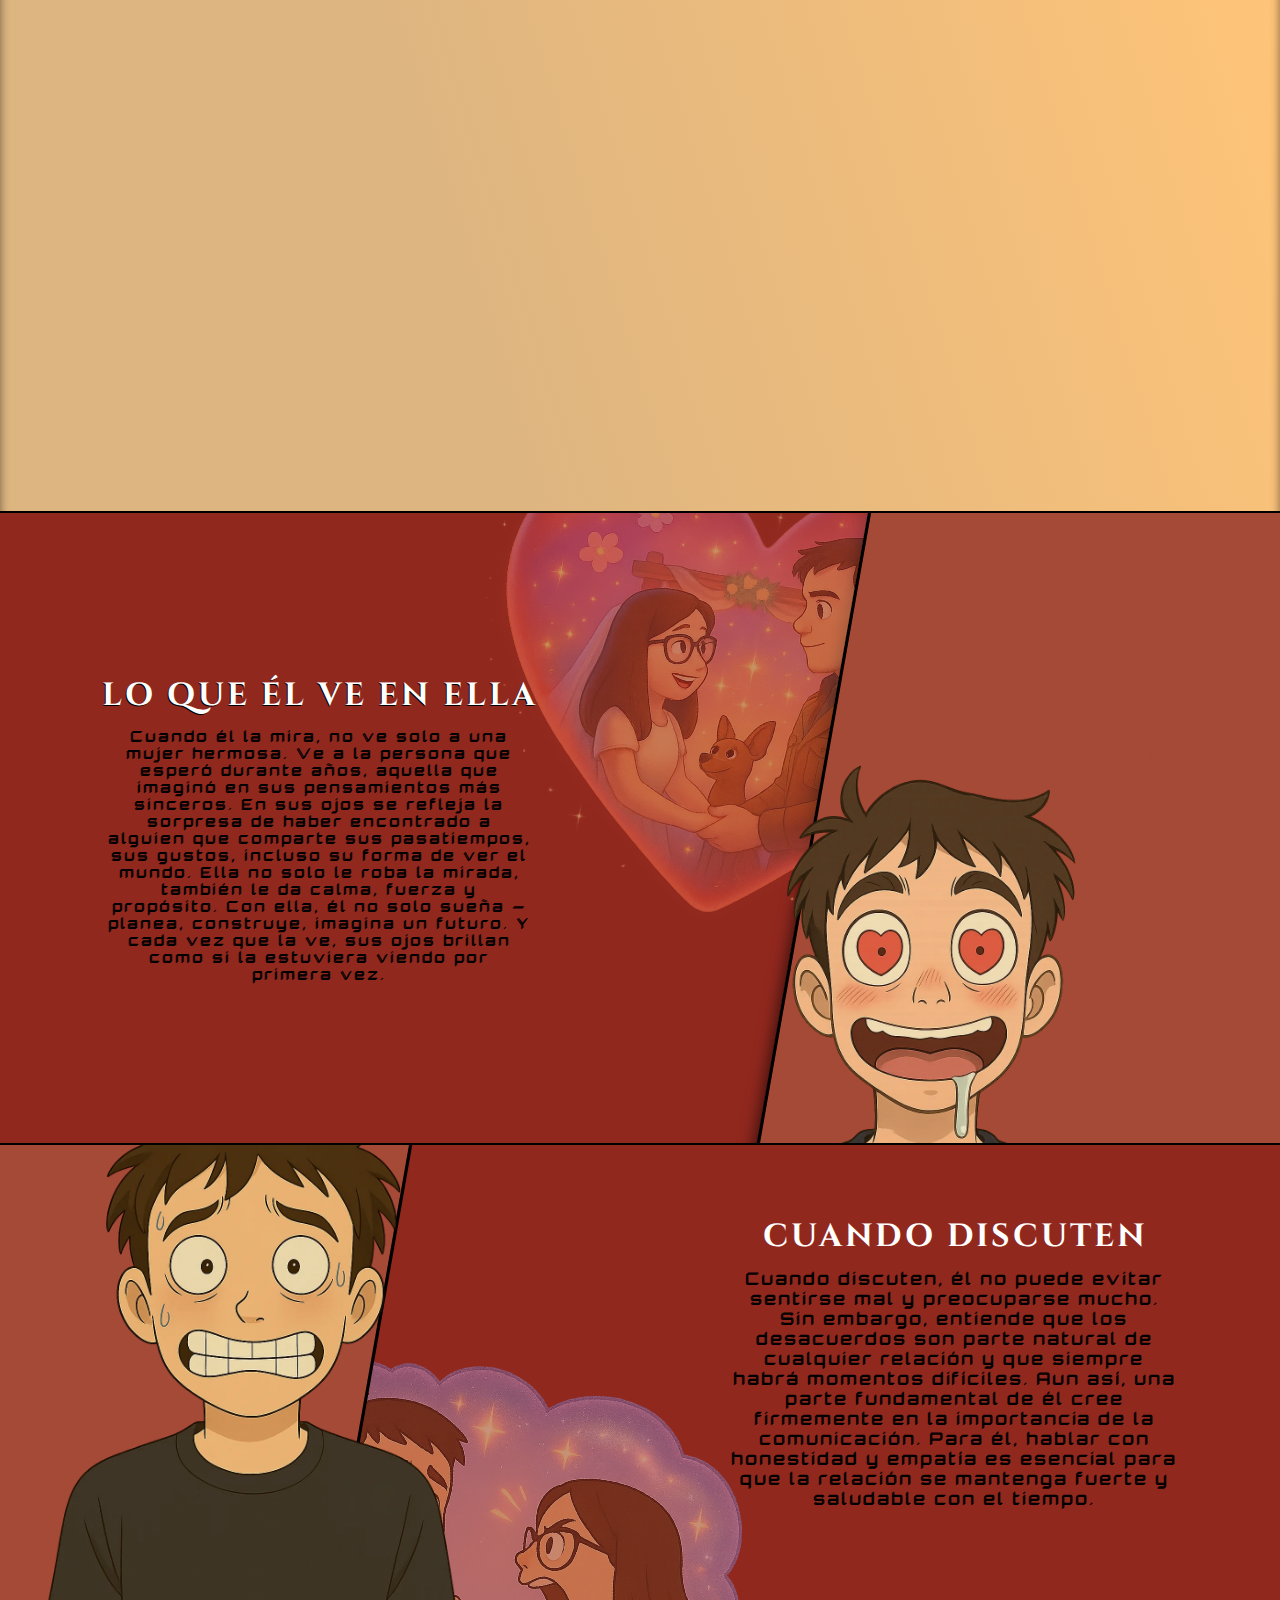
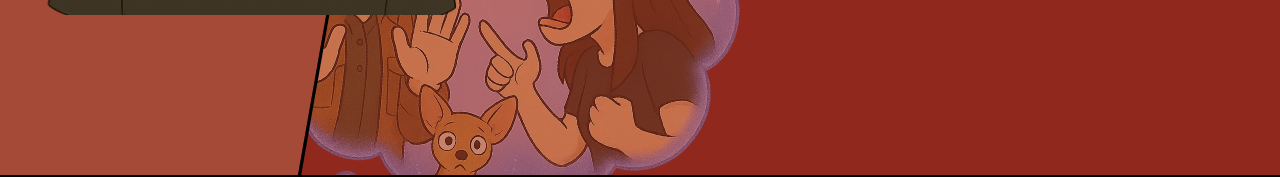
==== commit 1a0ba911: "1.0" ====
--- a/index.html
+++ b/index.html
@@ -38,7 +38,7 @@
                         <img class="teddy" src="IMG/teddy.webp" alt="">
                         <img class="torre" src="IMG/torre.webp" alt="">
                     </div>
-                    <div class="imagen-container imagen-container-animation">
+                    <div class="imagen-container">
                         <img class="samurai" src="IMG/samurai.webp" alt="">
                         <img class="menu-img" src="IMG/valentina.webp" alt="">
                     </div>
@@ -91,6 +91,16 @@
                     </div>
                     <img class="enamorado" src="IMG/enamorado.webp" alt="">
                 </div>
+                <div class="preocupacion">
+                    <div class="fondoPreocupado">
+                        <img class="preocupadoPensamiento" src="IMG/preocupadoPensamiento.webp" alt="">
+                    </div>
+                    <img class="preocupacionIMG" src="IMG/preocupado.webp" alt="">
+                    <div class="preocupaciontitulo">
+                        <h1>CUANDO DISCUTEN</h1>
+                        <p class="preocupacion-p">Cuando discuten, él no puede evitar sentirse mal y preocuparse mucho. Sin embargo, entiende que los desacuerdos son parte natural de cualquier relación y que siempre habrá momentos difíciles. Aun así, una parte fundamental de él cree firmemente en la importancia de la comunicación. Para él, hablar con honestidad y empatía es esencial para que la relación se mantenga fuerte y saludable con el tiempo.</p>
+                    </div>
+                </div>
             </main>
         </div>
         <div>
--- a/CSS/index.css
+++ b/CSS/index.css
@@ -142,9 +142,12 @@
     position: absolute;
     background: var(--color-secundario);
     box-shadow: 0px 0px 8px #35301a;
+
+    border: solid 1px #000;
+}
+.imagen-container-animation{
     animation: zoom-alreves 3s infinite;
     will-change: animation;
-    border: solid 1px #000;
 }
 @keyframes zoom-alreves {
     0%,100%{
@@ -160,6 +163,8 @@
     width: 700px;
     top: -150px;
     right: -100px;
+}
+.menu-img-animation{
     animation: zoom 3s infinite;
     will-change: animation;
 }
@@ -264,7 +269,6 @@
     transition: 500ms;
 }
 .titanAnimacion{
-    transition-delay: 200ms;
     opacity: 1;
     transform: translateX(0px);
 }
@@ -327,14 +331,12 @@
     flex-direction: row;
     flex-wrap: wrap;
     opacity: 0;
-    transition: 500ms;
+    transition: 700ms;
 }
 .container-tarjeta-animation{
-    transition-delay: 200ms;
     opacity: 1;
 }
 .gustos{
-    
     box-shadow: inset 0px 10px 10px #00000081;
     text-align: center;
     padding-bottom: 30px;
@@ -394,6 +396,7 @@
 }
 .inicio{
     width: 100vw;
+    overflow: hidden;
 }
 
 .body{
@@ -424,6 +427,7 @@
     position: relative;
     grid-template-columns: 50% 50%;
     background: var(--letra);
+    border-bottom: solid 2px #000;
     border-top: solid 2px #000;
     height: 70vh;
     overflow: hidden;
@@ -435,6 +439,8 @@
     right: 10%;
     bottom: -30vh;
     z-index: 1;
+}
+.enamoradoAnimation{
     animation: enamorado 1s infinite;
     will-change: animation;
 }
@@ -484,4 +490,60 @@
     position: absolute;
     right: -20%;
     opacity: 0.5;
+}
+
+.preocupacion{
+    height: 70vh;
+    background: var(--letra);
+    overflow: hidden;
+    border-bottom: solid 2px #000;
+    position: relative;
+}
+.preocupacionIMG{
+    position: absolute;
+    width: 470px;
+    left: 20px;
+}
+.fondoPreocupado{
+    position: absolute;
+    right: 0;
+    background: #7a000074;
+    width: 55%;
+    height: 100%;
+    transform: rotate(10deg) scale(1.6);
+    border-left: solid 2px #000;
+    overflow: hidden;
+}
+.preocupacionIMGAnimation{
+    animation: preocupado 1s infinite;
+    will-change: animation;
+}
+@keyframes preocupado {
+    0%,100%{
+        transform: scale(1.0);
+        filter: drop-shadow(0px 0px 2px #2F2F2F);
+    } 50%{
+        transform: scale(1.1);
+        filter: drop-shadow(0px 0px 18px #2F2F2F);
+    }
+}
+.preocupadoPensamiento{
+    position: absolute;
+    left: -80px;
+    width: 340px;
+    opacity: 0.5;
+    bottom: 0;
+}
+.preocupaciontitulo{
+    position: absolute;
+    margin-top: 70px;
+    right: 100px;
+    width: 450px;
+    text-align: center;
+    color: #fff;
+}
+.preocupacion-p{
+    margin-top: 10px;
+    color: #000;
+    text-shadow: -1px 1px #000;
 }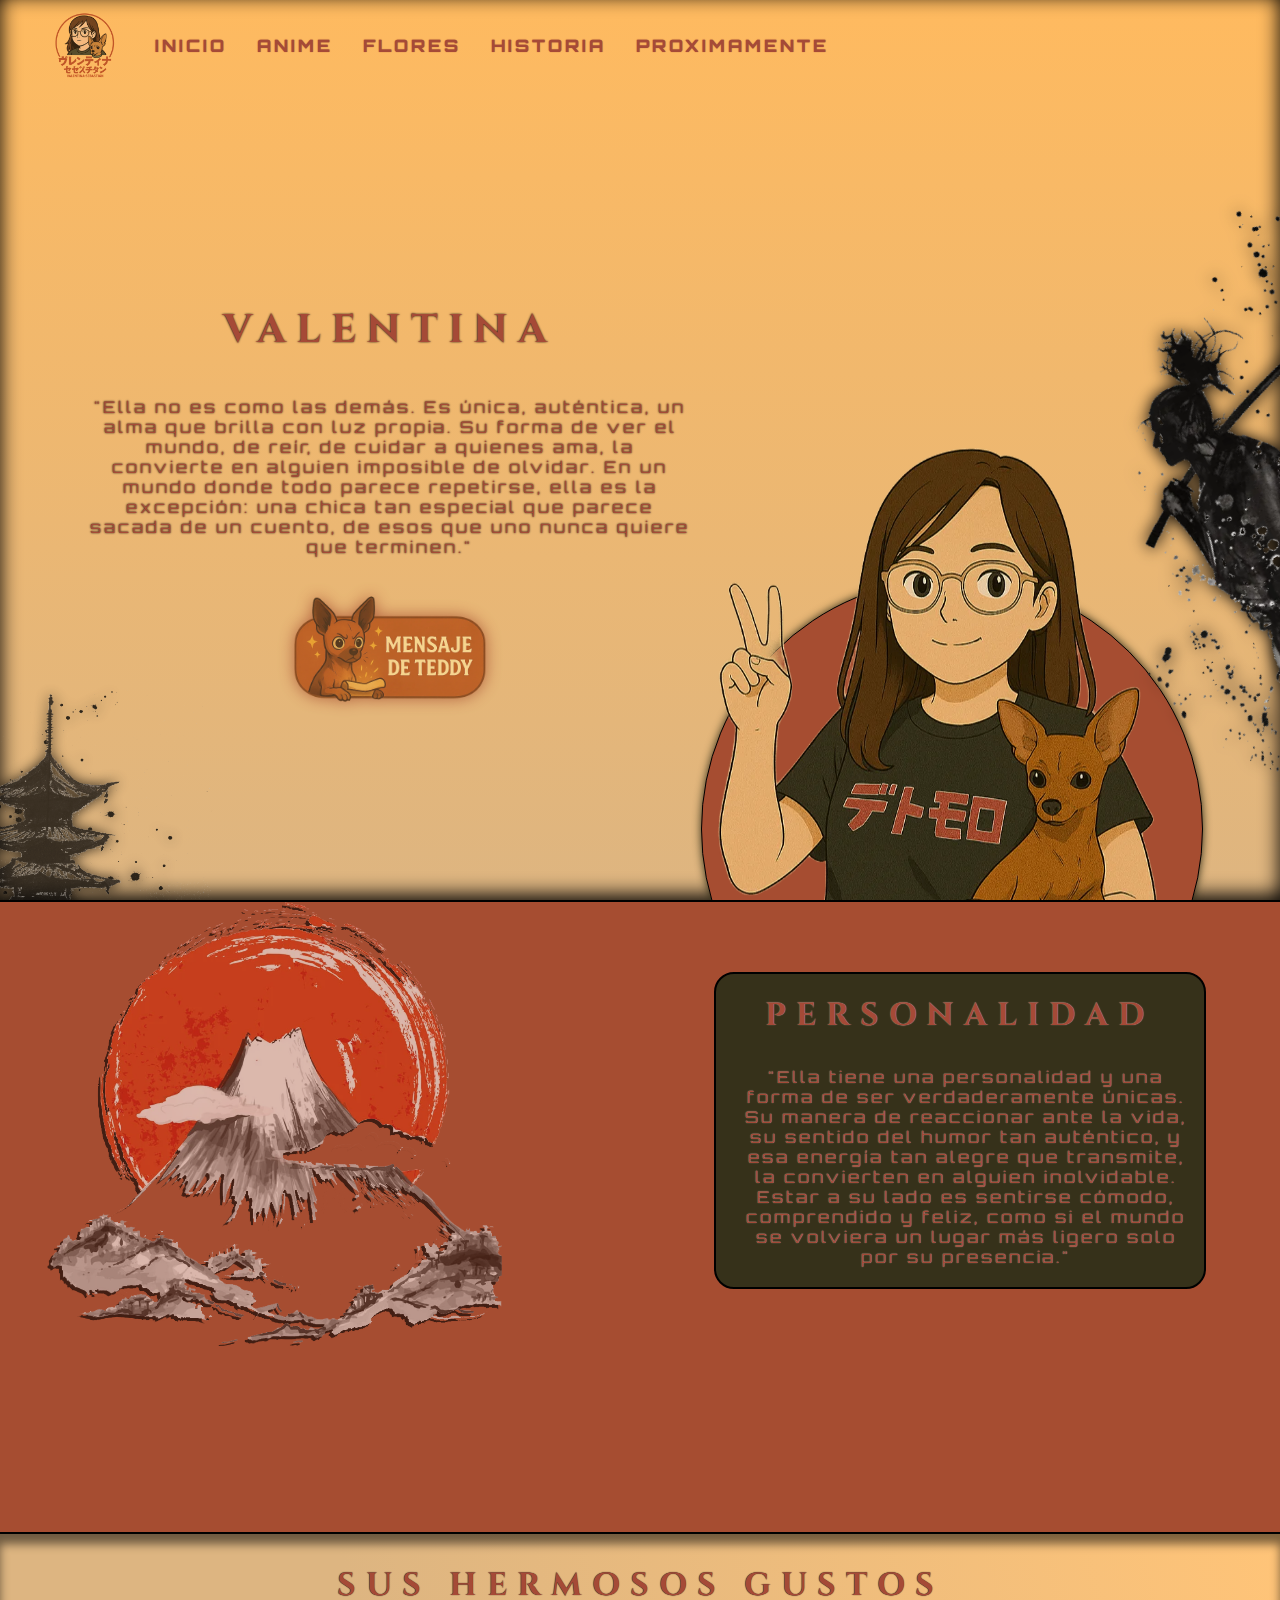
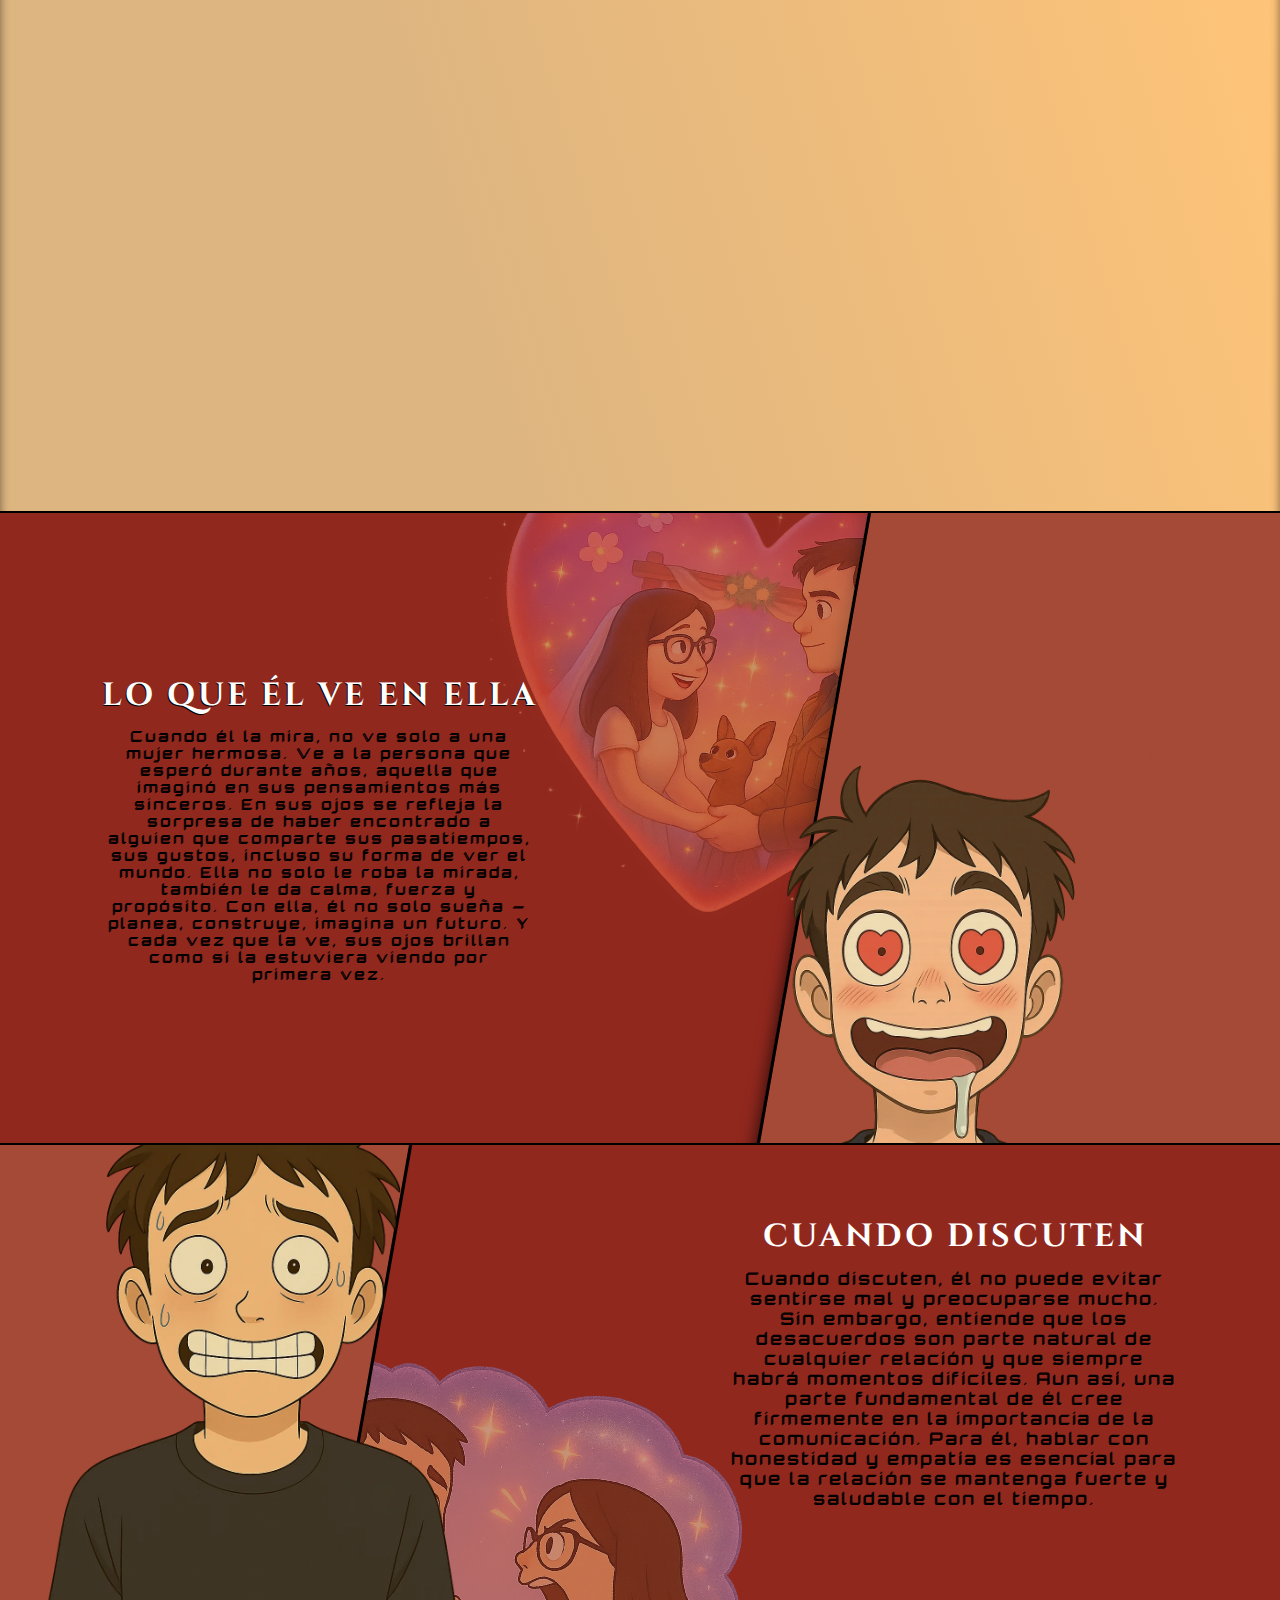
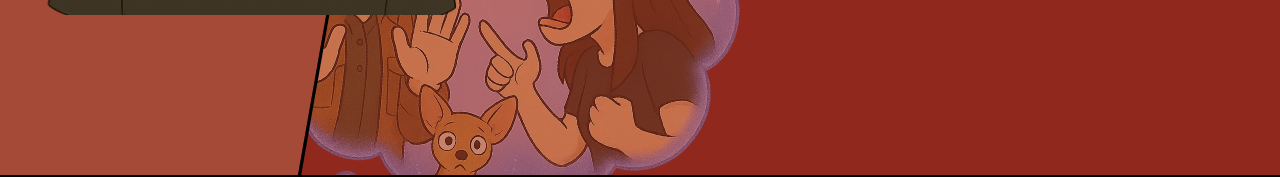
==== commit 9d3d5592: "1.1" ====
--- a/index.html
+++ b/index.html
@@ -14,15 +14,7 @@
                 <p class="viaje">"Cuando el momento esté cerca, esta sección revelará la fecha y hora exacta de mi vuelo a Bucaramanga."</p>
             </div>
             <header class="pagina">
-                <div class="intro">
-                    <div class="intro-mensaje">
-                        <div class="intro-carta">
-                            <div class="cerrar-carta"><p class="x">X</p></div>
-                            <p>"Hola, esta página ha sido creada con todo el cariño y la dedicación del mundo, dedicada a la mujer más hermosa que existe: Valentina Guarnizo. Una mujer encantadora que ilumina mis días y a quien deseo tener a mi lado por siempre."</p>
-                        </div>
-                    </div>
-                    <img class="intro-img" src="IMG/intro.webp" alt="">
-                </div>
+                
                 <div class="menu">
                     <div class="opciones-menu">
                         <img class="logo" src="IMG/logo.webp" alt="">
--- a/CSS/index.css
+++ b/CSS/index.css
@@ -61,55 +61,6 @@
     position: relative;
     height: 100vh;
     overflow: hidden;
-    filter: blur(10px);
-}
-.intro{
-    z-index: 2;
-    position:absolute;
-    width: 100%;
-    height: 100%;
-    display: grid;
-    grid-template-columns: 50% 50%;
-}
-
-.intro-mensaje{
-    display: flex;
-    justify-content: center;
-    align-items: center;
-}
-.intro-carta{
-    text-align: center;
-    font-weight: 600;
-    font-family: 'Cinzel', serif;
-    font-size: 26px;
-    padding: 20px;
-    color: #000;
-    background: #e9c488;
-    border-radius: 20px 0px 20px 0px;
-    border: solid 3px #000;
-    width: 500px;
-    height: fit-content;
-}
-.x{
-    width: fit-content;
-    background: red;
-    border: solid 2px #000;
-    width: 30px;
-    cursor: pointer;
-    margin-bottom: 10px;
-    z-index: 3;
-}
-.cerrar-carta{
-    display: flex;
-    flex-direction: row-reverse;
-    width: 100%;
-    color: #000;
-    margin-bottom: 10px;
-}
-.intro-img{
-    position: absolute;
-    z-index: 2;
-    right: -10%;
 }
 .logo{
     width: 70px;
@@ -351,11 +302,10 @@
     overflow: hidden;
 }
 .img-tarjeta{
-    transition: 200ms;
+    transition: 100ms;
 }
 .img-tarjeta:hover{
-    transform: translateY(-8px) scale(1.04);
-    filter: drop-shadow(-20px 10px 20px #00000096);
+    transform: translateY(-8px) scale(1.03);
 }
 .img-tarjeta-fresas{
     width: 350px;
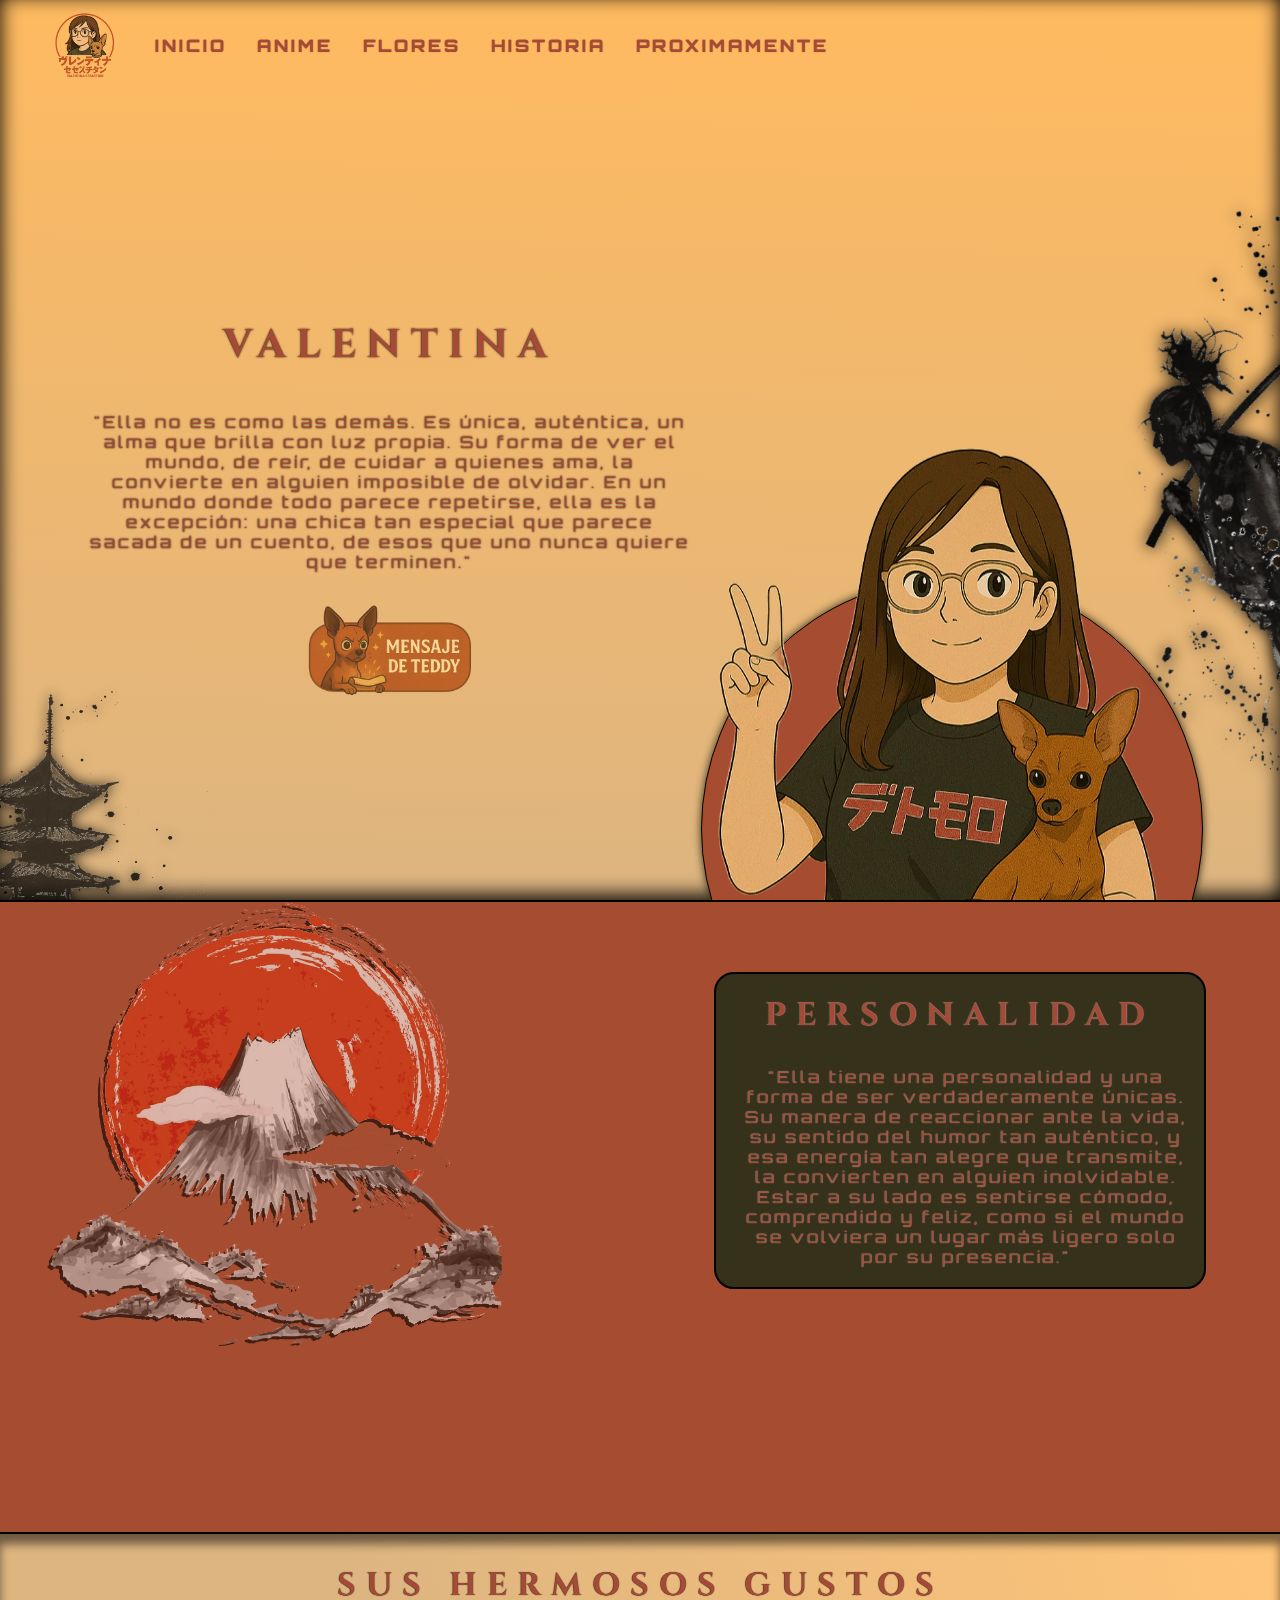
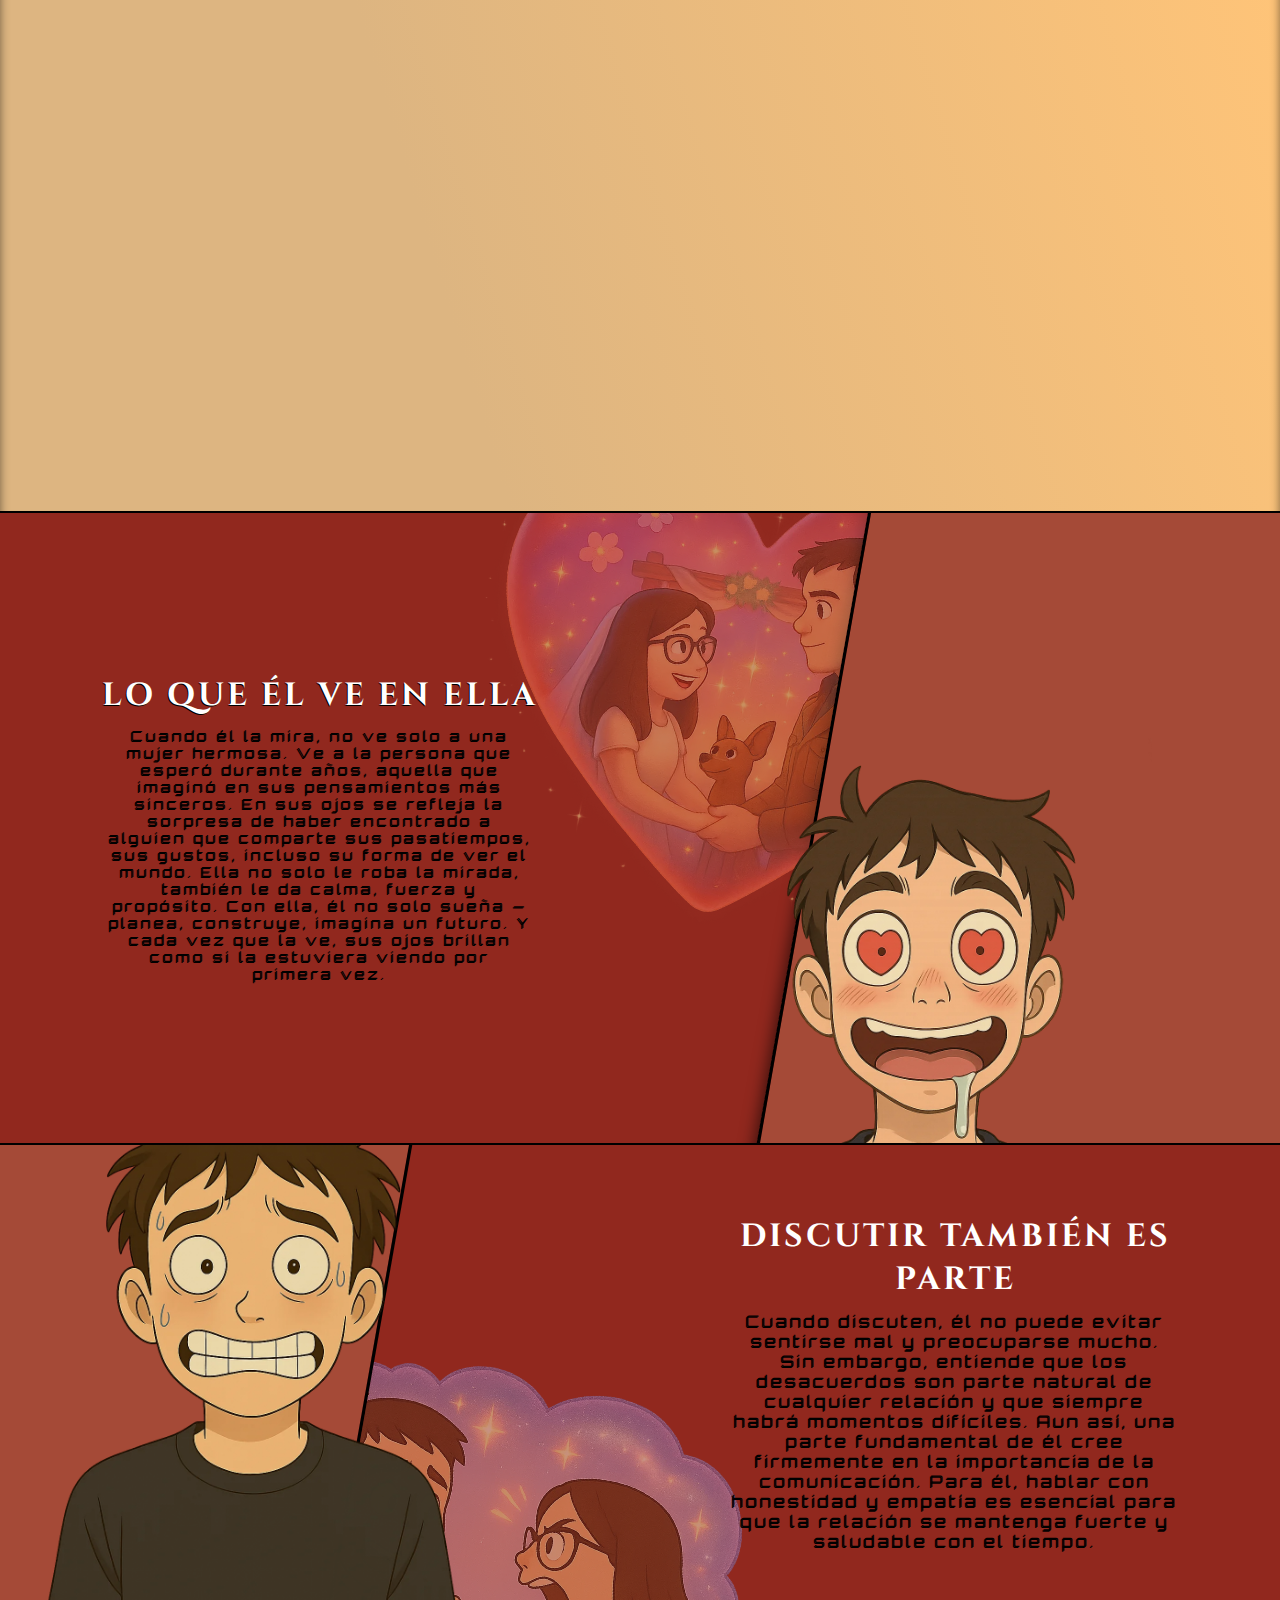
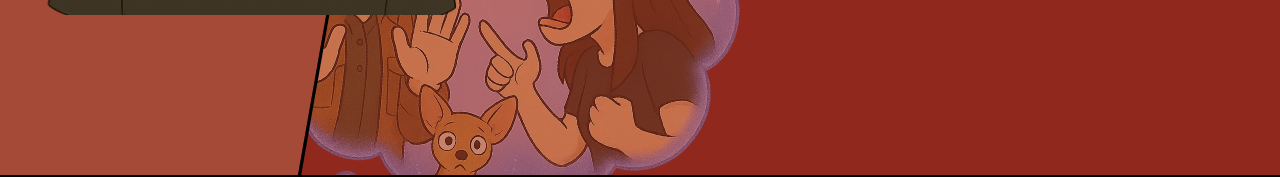
==== commit a07dc9cc: "1.2" ====
--- a/index.html
+++ b/index.html
@@ -3,7 +3,7 @@
 <head>
     <meta charset="UTF-8">
     <meta name="viewport" content="width=device-width, initial-scale=1.0">
-    <title>Valentina</title>
+    <title>Mi mundo contigo, Valen 💖</title>
     <link rel="stylesheet" href="CSS/index.css">
     <link rel="icon" href="IMG/logo.webp">
 </head>
@@ -89,7 +89,7 @@
                     </div>
                     <img class="preocupacionIMG" src="IMG/preocupado.webp" alt="">
                     <div class="preocupaciontitulo">
-                        <h1>CUANDO DISCUTEN</h1>
+                        <h1>DISCUTIR TAMBIÉN ES PARTE</h1>
                         <p class="preocupacion-p">Cuando discuten, él no puede evitar sentirse mal y preocuparse mucho. Sin embargo, entiende que los desacuerdos son parte natural de cualquier relación y que siempre habrá momentos difíciles. Aun así, una parte fundamental de él cree firmemente en la importancia de la comunicación. Para él, hablar con honestidad y empatía es esencial para que la relación se mantenga fuerte y saludable con el tiempo.</p>
                     </div>
                 </div>
--- a/CSS/index.css
+++ b/CSS/index.css
@@ -157,16 +157,16 @@
     }
 }
 .teddy{
-    width: 200px;
+    width: 170px;
     margin: 0 auto;
     opacity: 0.8;
     cursor: pointer;
-    filter: drop-shadow(0px 0px 8px var(--color-secundario));
     transition: 200ms;
 }
 .teddy:hover{
-    transform: scale(1.08) translateY(-5px) rotate(2deg);
+    transform: perspective(250px) rotateX(10deg) scale(1.1);
     opacity: 1;
+
 }
 .pagina{
     height: 100vh;
